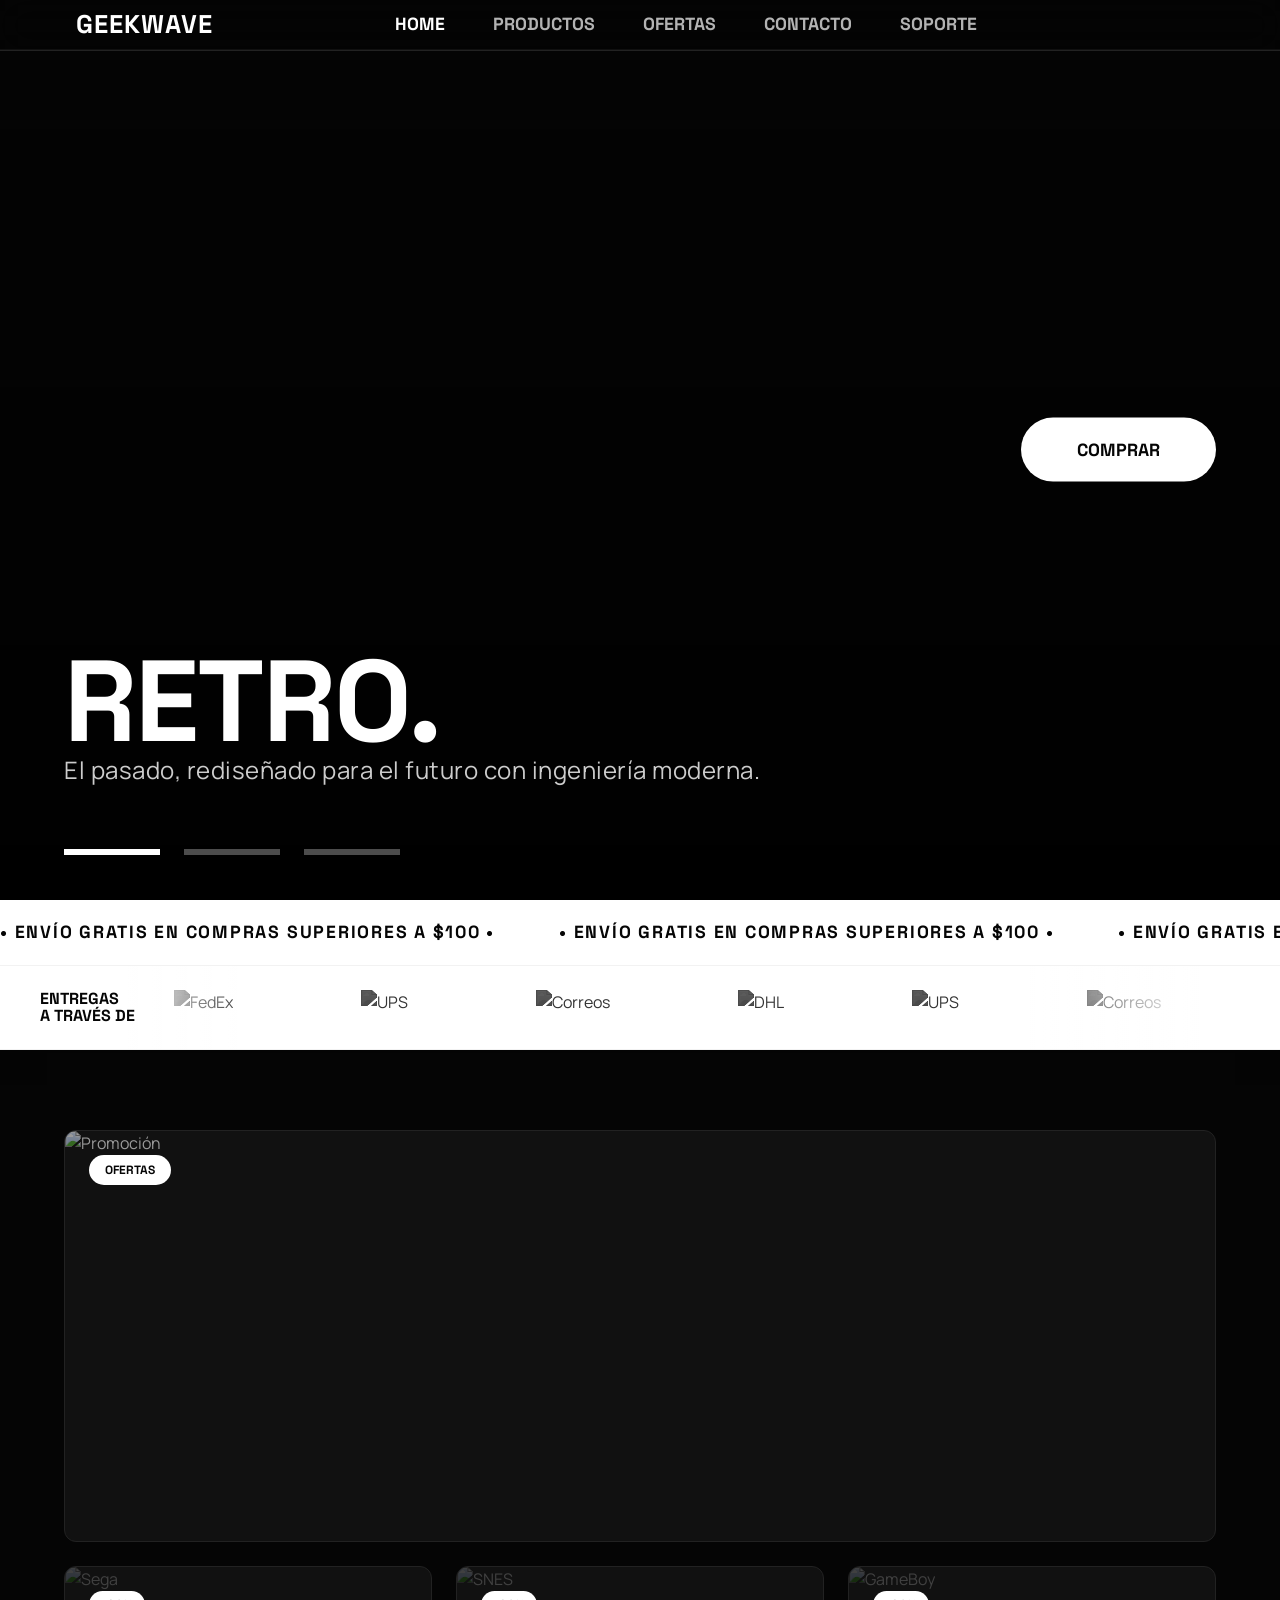
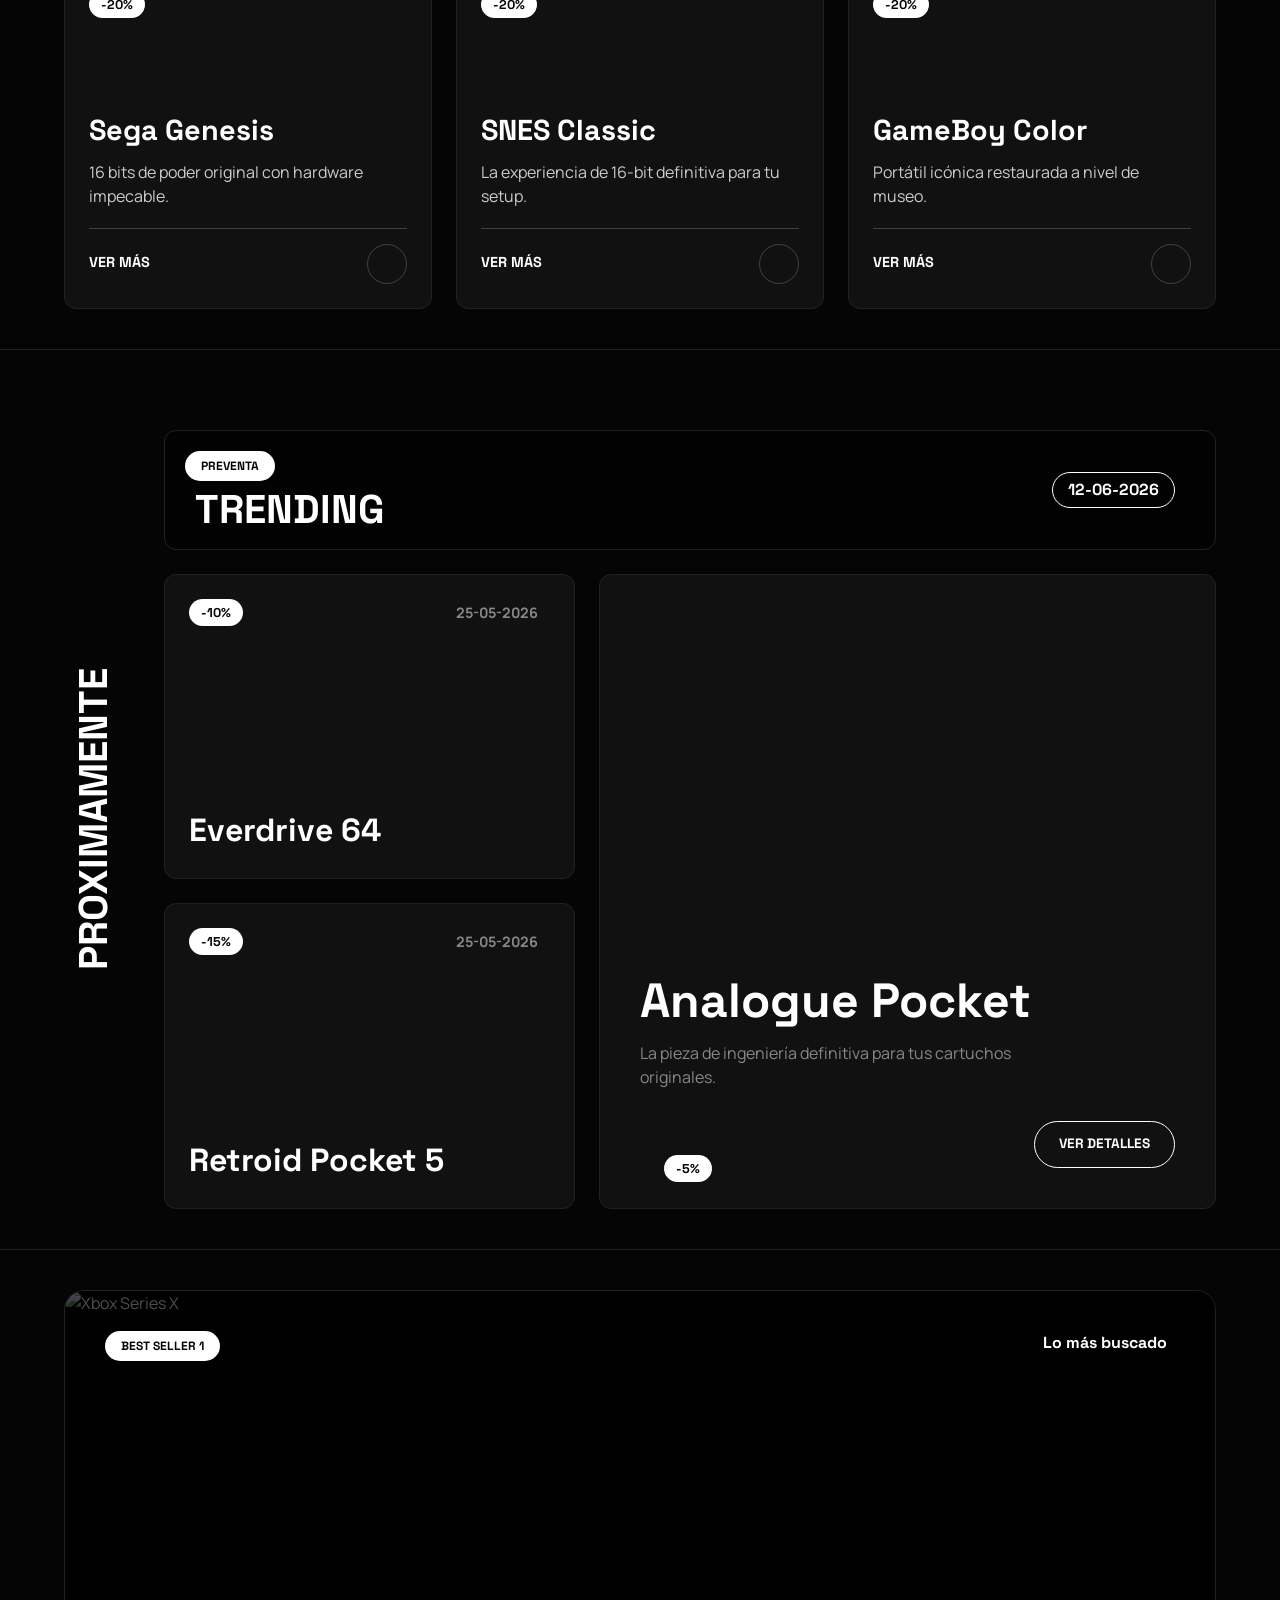
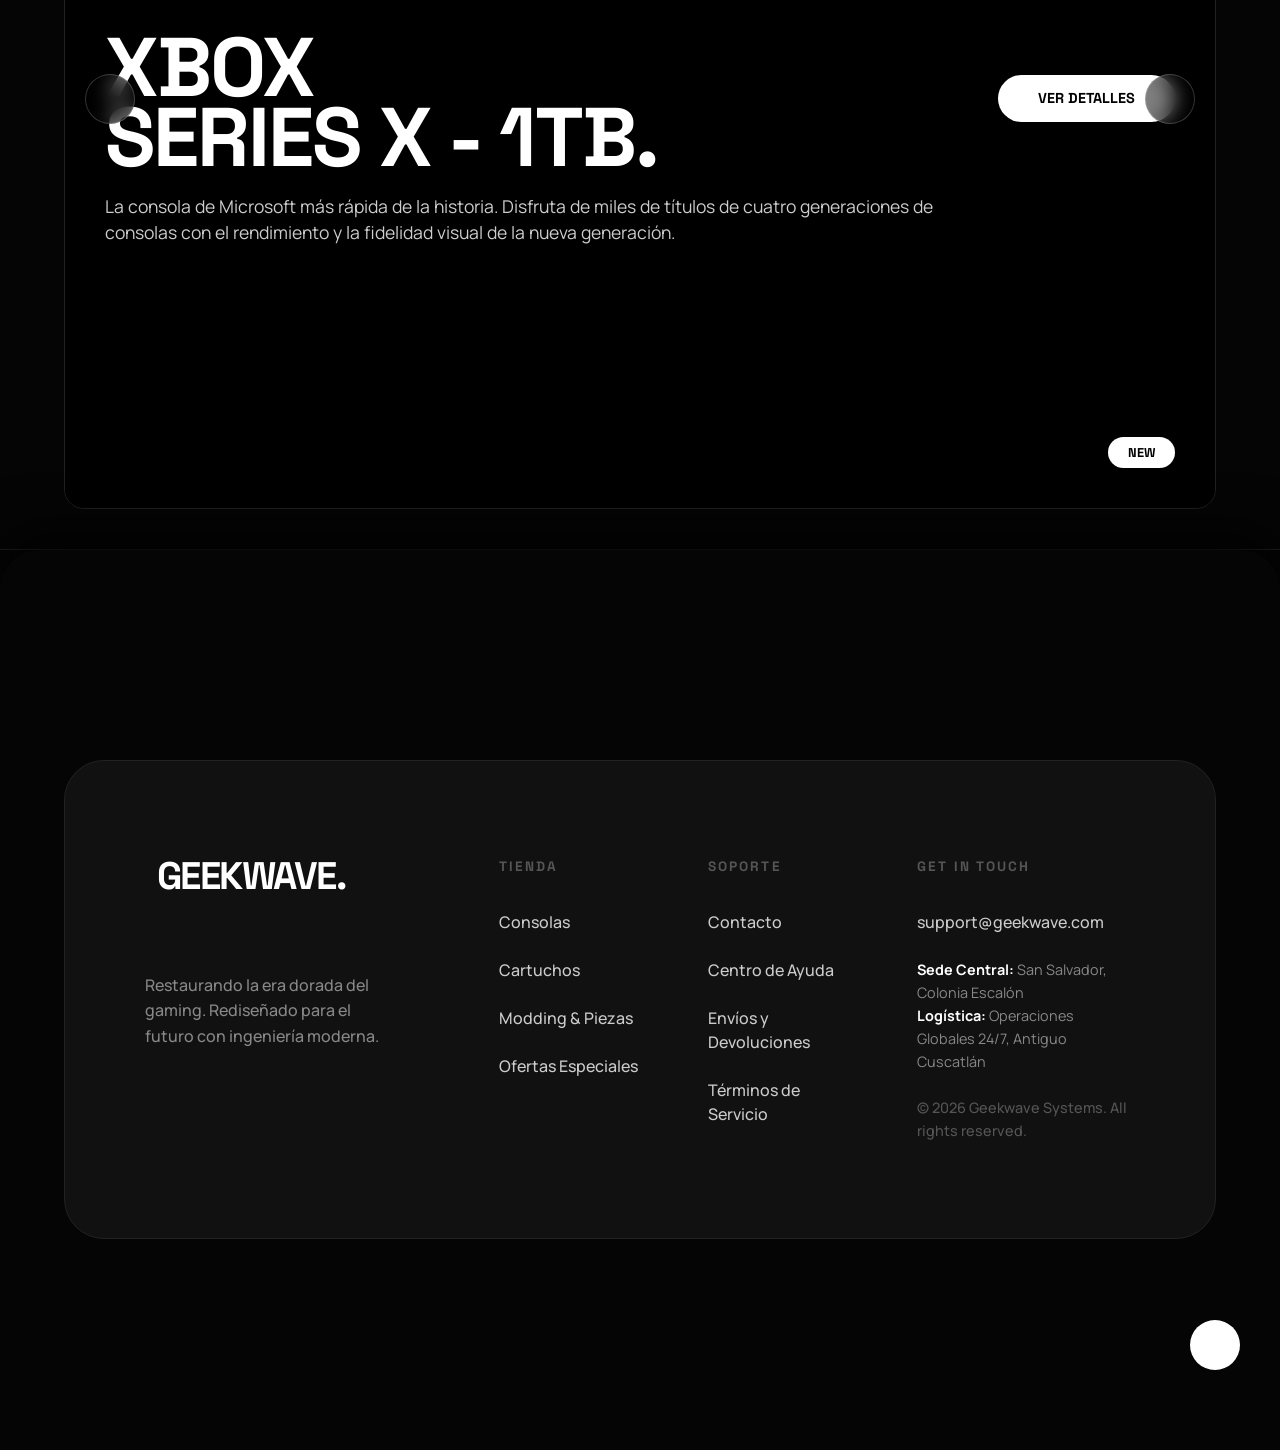
==== public/index.html @ a22565cd "Primer commit del proyecto" ====
<!DOCTYPE html>
<html lang="es">
<head>
    <meta charset="UTF-8">
    <meta name="viewport" content="width=device-width, initial-scale=1.0">
    <title>Geekwave | High-End Retro Tech</title>
    
    <link rel="preconnect" href="https://fonts.googleapis.com">
    <link rel="preconnect" href="https://fonts.gstatic.com" crossorigin>
    <link href="https://fonts.googleapis.com/css2?family=Manrope:wght@300;400;700&family=Space+Grotesk:wght@400;700;800&display=swap" rel="stylesheet">
    
    <script src="https://unpkg.com/lucide@latest"></script>
    
    <link rel="stylesheet" href="https://unpkg.com/lenis@1.1.18/dist/lenis.css">
    <link rel="stylesheet" href="css/styles.css">
</head>
<body>
<nav class="navbar navbar-glass">
        
 <a href="index.html" class="logo">
    <i data-lucide="circle"></i> GEEKWAVE
</a>

        
        <div class="nav-links" id="navLinks">
            <a href="index.html" class="active">Home</a>
            <div class="nav-item-dropdown">
                <a href="#" id="productosBtn">Productos <i data-lucide="chevron-down" style="width: 14px; vertical-align: middle;"></i></a>
                
                <div class="mega-menu" id="productosMenu" data-lenis-prevent>
                    <div class="menu-container">
                        <div class="menu-col" id="col-categories">
                            <span class="menu-label">Categoría</span>
                            <ul class="menu-list" id="list-categories"></ul>
                        </div>
                        <div class="menu-col hidden" id="col-subcategories">
                            <span class="menu-label">Plataforma / Tipo</span>
                            <ul class="menu-list" id="list-subcategories"></ul>
                        </div>
                        <div class="menu-col hidden" id="col-products">
                            <span class="menu-label">Productos disponibles</span>
                            <ul class="menu-list" id="list-products"></ul>
                        </div>
                    </div>
                </div>
            </div>
       
            <a href="ofertas.html">Ofertas</a>
            <a href="contacto.html">Contacto</a>
            <a href="soporte.html">Soporte</a>
        </div>
        
        <div class="nav-icons">
            <div class="search-container" id="searchContainer">
                <input type="text" id="searchInput" class="search-input" placeholder="Buscar retro-tech, consolas...">
                <button class="icon-btn filter-btn" id="filterBtn" title="Filtros">
                    <i data-lucide="sliders-horizontal"></i>
                </button>
                <button class="icon-btn search-btn" id="searchBtn"><i data-lucide="search"></i></button>
                
                <div class="filter-panel" id="filterPanel" onclick="event.stopPropagation();">
                    <div class="filter-header">Filtros de Búsqueda</div>
                    <div class="filter-group">
                        <label>Categoría</label>
                        <select id="filterCategory">
                            
                            <option value="Todo" selected>Todo</option>
                            <option value="Consolas">Consolas</option>
                            <option value="Juegos">Juegos</option>
                            <option value="Accesorios">Accesorios</option>
                            <option value="Preventas">Preventas</option>
                        </select>
                    </div>
                    <div class="filter-group">
                        <label>Precio</label>
                        <select id="filterPrice">
                            <option value="all" selected>Cualquier precio</option>
                            <option value="under50">Menos de $50</option>
                            <option value="50to150">De $50 a $150</option>
                            <option value="over150">Más de $150</option>
                        </select>
                    </div>
                    <div class="filter-group">
                        <label>Ordenar por</label>
                        <select id="filterSort">
                            <option value="relevance" selected>Relevancia</option>
                            <option value="az">Nombre (A - Z)</option>
                            <option value="priceAsc">Precio: Menor a Mayor</option>
                            <option value="priceDesc">Precio: Mayor a Menor</option>
                            <option value="newest">Más recientes (Año)</option>
                        </select>
                    </div>
                    <button id="applyFiltersBtn" class="btn-primary" style="width: 100%; padding: 0.8rem; margin-top: 10px; font-size: 0.85rem; border: none; border-radius: 8px;">Aplicar Filtros</button>
                </div>
                <div class="search-results" id="searchResults" data-lenis-prevent></div>
            </div>

            <div class="user-nav-container" style="position: relative; display: inline-flex;">
                <button class="icon-btn" id="userBtn" onclick="window.location.href='login.html'">
                    <i data-lucide="user"></i>
                </button>
                <span class="user-badge" id="userBadge"></span>
                <div class="user-tooltip" id="userTooltip">Inicia sesión para finalizar tu orden</div>
            </div>



           <div class="cart-nav-container" style="position: relative; display: inline-flex;">
                <button class="icon-btn" id="cartBtn"><i data-lucide="shopping-bag"></i></button>
                <span class="cart-badge" id="cartBadge">0</span>
                
                <div class="cart-dropdown" id="cartDropdown" onclick="event.stopPropagation();">
                    <div class="cart-header">
                        <h3>Tu Carrito</h3>
                        <button class="close-cart" id="closeCartBtn"><i data-lucide="x"></i></button>
                    </div>
                    
                    <div class="cart-items" id="cartItemsContainer" data-lenis-prevent>
                        </div>
                    
                   <div class="cart-footer">
                        <button onclick="window.location.href='pago.html'" class="btn-primary" style="width: 100%; padding: 12px; margin-bottom: 10px; border: none; font-size: 0.9rem;">Ir a pagar</button>
                        <button id="saveCartBtn" class="btn-outline" style="width: 100%; padding: 12px; font-size: 0.9rem; text-align: center;">Guardar</button>
                    </div>
                    <div id="toastMsg" class="toast-msg">Eliminado</div>
                </div>
            </div>
        </div>
    </nav>

    <div id="toastMsg" class="toast-msg">Eliminado</div>
        </div>
    </nav>
    <section id="home" class="hero-video-slider">
        <div class="slider-container" id="main-slider">
            
            <div class="video-slide active">
                <div class="video-bg">
                    <video autoplay muted loop playsinline>
                        <source src="https://res.cloudinary.com/djeljniac/video/upload/v1777458053/twtrus_oqzixn.webm" type="video/mp4">
                    </video>
                </div>
                <div class="video-overlay"></div>
                <div class="hero-content">
                    <h1>RETRO.</h1>
                    <p>El pasado, rediseñado para el futuro con ingeniería moderna.</p>
                    <a href="productos.html" class="btn-primary">COMPRAR</a>
                </div>
            </div>

            <div class="video-slide">
                <div class="video-bg">
                    <video autoplay muted loop playsinline>
                        <source src="https://res.cloudinary.com/djeljniac/video/upload/v1777457896/videoplayback_online-video-cutter.com_1_1_xezzct.webm" type="video/mp4">
                    </video>
                </div>
                <div class="video-overlay"></div>
                <div class="hero-content">
                    <h1>TECH.</h1>
                    <p>Encuentra las portátiles más icónicas totalmente restauradas.</p>
                    <a href="productos.html" class="btn-primary">COMPRAR</a>
                </div>
            </div>

            <div class="video-slide">
                <div class="video-bg">
                    <video autoplay muted loop playsinline>
                        <source src="https://res.cloudinary.com/djeljniac/video/upload/v1777457896/videoplayback_online-video-cutter.com_1_1_xezzct.webm" type="video/mp4">
                    </video>
                </div>
                <div class="video-overlay"></div>
                <div class="hero-content">
                    <h1>GAMING.</h1>
                    <p>Lo último en tecnología vintage con fidelidad visual extrema.</p>
                    <a href="productos.html" class="btn-primary">COMPRAR</a>
                </div>
            </div>

        </div>

        <div class="slider-indicators">
            <div class="slider-bar active" data-slide="0"><div class="progress-fill"></div></div>
            <div class="slider-bar" data-slide="1"><div class="progress-fill"></div></div>
            <div class="slider-bar" data-slide="2"><div class="progress-fill"></div></div>
        </div>
    </section>

   <div class="scrolling-ticker floating-ticker">

        <div class="ticker-row text-promo">
            <div class="ticker-track">
                <span>• ENVÍO GRATIS EN COMPRAS SUPERIORES A $100 • </span>
                <span>• ENVÍO GRATIS EN COMPRAS SUPERIORES A $100 • </span>
                <span>• ENVÍO GRATIS EN COMPRAS SUPERIORES A $100 • </span>
                <span>• ENVÍO GRATIS EN COMPRAS SUPERIORES A $100 • </span>
                <span>• ENVÍO GRATIS EN COMPRAS SUPERIORES A $100 • </span>
                <span>• ENVÍO GRATIS EN COMPRAS SUPERIORES A $100 • </span>
                <span>• ENVÍO GRATIS EN COMPRAS SUPERIORES A $100 • </span>
                <span>• ENVÍO GRATIS EN COMPRAS SUPERIORES A $100 • </span>
            </div>
        </div>

        <div class="ticker-row logo-carriers">
            
            <div class="ticker-mask-left">
                <div class="mask-text-left">
                    ENTREGAS<br>A TRAVÉS DE
                </div>
            </div>

            <div class="ticker-track">
                <img src="https://www.forzadelivery.com/app/uploads/2024/08/forza-delivery-express-logo-white-md.png" alt="DHL">
                <img src="https://c807xpress.com/wp-content/uploads/2022/04/logo_c807_express_sv.png" alt="FedEx">
                <img src="https://c807xpress.com/wp-content/uploads/2022/04/logo_c807_express_sv.png" alt="UPS">
                <img src="https://goboxful.com/el-salvador/wp-content/uploads/sites/3/2025/06/2800.webp" alt="Correos">
                
                <img src="https://www.forzadelivery.com/app/uploads/2024/08/forza-delivery-express-logo-white-md.png" alt="DHL">
                <img src="https://c807xpress.com/wp-content/uploads/2022/04/logo_c807_express_sv.png" alt="UPS">
                <img src="https://goboxful.com/el-salvador/wp-content/uploads/sites/3/2025/06/2800.webp" alt="Correos">
                <img src="https://www.correos.gob.sv/wp-content/uploads/2021/09/logo_dgces-e1638219667706.png" alt="Correos">

                <img src="https://www.forzadelivery.com/app/uploads/2024/08/forza-delivery-express-logo-white-md.png" alt="DHL">
                <img src="https://www.correos.gob.sv/wp-content/uploads/2021/09/logo_dgces-e1638219667706.png" alt="FedEx">
                <img src="https://c807xpress.com/wp-content/uploads/2022/04/logo_c807_express_sv.png" alt="UPS">
                <img src="https://goboxful.com/el-salvador/wp-content/uploads/sites/3/2025/06/2800.webp" alt="Correos">
            </div>
            <div class="ticker-mask-right"></div>
        </div>

    </div>


    <section id="ofertas" class="view-section">
        <div class="ofertas-grid">
            <div class="card-main">
                <span class="badge">OFERTAS</span>
                <img src="https://res.cloudinary.com/dn8pns203/image/upload/v1777401894/geekwave_catalog/bxumvrnbtsoch0rvygkk.webp" alt="Promoción">
            </div>
            
            <article class="card card1">
                <span class="promo-tag">-20%</span>
                <button class="wishlist-btn"><i data-lucide="heart"></i></button>
                <div class="card-img">
                    <img src="https://res.cloudinary.com/dn8pns203/image/upload/v1777401894/geekwave_catalog/bxumvrnbtsoch0rvygkk.webp" alt="GameBoy">
                </div>
                <h3>GameBoy Color</h3>
                <p>Portátil icónica restaurada a nivel de museo.</p>
                <div class="card-footer">
                    <a href="#">Ver más</a>
                    <button class="btn-circle"><i data-lucide="shopping-cart"></i></button>
                </div>
            </article>

            <article class="card card2">
                <span class="promo-tag">-20%</span>
                <button class="wishlist-btn"><i data-lucide="heart"></i></button>
                <div class="card-img">
                    <img src="https://res.cloudinary.com/dn8pns203/image/upload/v1777401926/geekwave_catalog/gn6pmut3am2ycqput9l5.webp" alt="Sega">
                </div>
                <h3>Sega Genesis</h3>
                <p>16 bits de poder original con hardware impecable.</p>
                <div class="card-footer">
                    <a href="#">Ver más</a>
                    <button class="btn-circle"><i data-lucide="shopping-cart"></i></button>
                </div>
            </article>

            <article class="card card3">
                <span class="promo-tag">-20%</span>
                <button class="wishlist-btn"><i data-lucide="heart"></i></button>
                <div class="card-img">
                    <img src="https://res.cloudinary.com/dn8pns203/image/upload/v1777401928/geekwave_catalog/g8uw7xptynpndg9ugp0c.webp" alt="SNES">
                </div>
                <h3>SNES Classic</h3>
                <p>La experiencia de 16-bit definitiva para tu setup.</p>
                <div class="card-footer">
                    <a href="#">Ver más</a>
                    <button class="btn-circle"><i data-lucide="shopping-cart"></i></button>
                </div>
            </article>
        </div>
    </section>

    <section id="preventa" class="view-section">
        <div class="preventa-container">
            <aside class="vertical-label">PROXIMAMENTE</aside>
            <div class="preventa-main-grid">
                <div class="trending-banner">
                    <span class="badge">PREVENTA</span>
                    <h2>TRENDING</h2>
                    <span class="date">12-06-2026</span>
                </div>
<div class="upcoming-list">
    <div class="mini-card">
        <div class="mini-header">
            <span class="promo-mini">-10%</span>
            <div class="mini-meta">
                <time>25-05-2026</time>
                <button class="wishlist-btn-mini"><i data-lucide="heart"></i></button>
            </div>
        </div>
        <h4>Everdrive 64</h4>
    </div>

    <div class="mini-card">
        <div class="mini-header">
            <span class="promo-mini">-15%</span>
            <div class="mini-meta">
                <time>25-05-2026</time>
                <button class="wishlist-btn-mini"><i data-lucide="heart"></i></button>
            </div>
        </div>
        <h4>Retroid Pocket 5</h4>
    </div>
</div>

<article class="featured-card">
    <button class="wishlist-btn"><i data-lucide="heart"></i></button>
    <h3>Analogue Pocket</h3>
    <p>La pieza de ingeniería definitiva para tus cartuchos originales.</p>
    <div class="featured-footer">
        <span class="promo-tag">-5%</span>
        <a href="#" class="btn-outline">Ver detalles</a>
    </div>
</article>
        </div>
    </section>

 <section id="best-seller" class="view-section">
        <div class="bs-slider-wrapper">
            
            <button class="bs-nav-btn bs-prev" id="bsPrevBtn"><i data-lucide="chevron-left"></i></button>
            <button class="bs-nav-btn bs-next" id="bsNextBtn"><i data-lucide="chevron-right"></i></button>

            <div class="bs-slider-track" id="bsTrack">
                
                <div class="bs-slide">
                    <div class="best-seller-card">
                        <div class="best-seller-bg">
                            <img src="https://images.hive.blog/0x0/https://i.imgur.com/IdbeFip.png" alt="Xbox Series X">
                        </div>
                        <div class="bs-layout">
                            <div class="bs-top">
                                <span class="badge">BEST SELLER 1</span>
                                <span class="bs-trending">Lo más buscado <i data-lucide="flame"></i></span>
                            </div>
                            <div class="bs-main">
                                <div class="bs-info">
                                    <h2>XBOX<br>SERIES X - 1TB.</h2>
                                    <p>La consola de Microsoft más rápida de la historia. Disfruta de miles de títulos de cuatro generaciones de consolas con el rendimiento y la fidelidad visual de la nueva generación.</p>
                                </div>
                                <div class="bs-action">
                                    <a href="#" class="btn-primary btn-white">Ver detalles</a>
                                </div>
                            </div>
                            <div class="bs-bottom">
                                <span class="new-label">NEW</span>
                            </div>
                        </div>
                    </div>
                </div>

                <div class="bs-slide">
                    <div class="best-seller-card">
                        <div class="best-seller-bg">
                            <img src="https://media.gq.com.mx/photos/60b27dacfe7c1331bb8120a9/16:9/w_2560%2Cc_limit/super-mario-bros%2520(2).jpg" alt="Sega">
                        </div>
                        <div class="bs-layout">
                            <div class="bs-top">
                                <span class="badge">BEST SELLER 2</span>
                                <span class="bs-trending">Tendencia global <i data-lucide="flame"></i></span>
                            </div>
                            <div class="bs-main">
                                <div class="bs-info">
                                    <h2>SEGA<br>GENESIS - CORE.</h2>
                                    <p>Experimenta el procesamiento 'Blast Processing' original. Una pieza central de 16 bits completamente restaurada para los coleccionistas más exigentes.</p>
                                </div>
                                <div class="bs-action">
                                    <a href="#" class="btn-primary btn-white">Ver detalles</a>
                                </div>
                            </div>
                            <div class="bs-bottom">
                                <span class="new-label">EXCLUSIVE</span>
                            </div>
                        </div>
                    </div>
                </div>

                <div class="bs-slide">
                    <div class="best-seller-card">
                        <div class="best-seller-bg">
                            <img src="https://assets.nintendo.com/image/upload/q_auto:best/f_auto/dpr_2.0/ncom/en_US/articles/2024/two-classic-tetris-games-are-dropping-onto-the-nes-and-game-boy-libraries/2250x1266_Switch_News_NSO_T" alt="SNES">
                        </div>
                        <div class="bs-layout">
                            <div class="bs-top">
                                <span class="badge">BEST SELLER 3</span>
                                <span class="bs-trending">Clásico atemporal <i data-lucide="flame"></i></span>
                            </div>
                            <div class="bs-main">
                                <div class="bs-info">
                                    <h2>SUPER<br>NINTENDO.</h2>
                                    <p>La consola que definió una era dorada. Gráficos Mode 7 y sonido estéreo inigualable, ahora con salida de video purificada para pantallas modernas.</p>
                                </div>
                                <div class="bs-action">
                                    <a href="#" class="btn-primary btn-white">Ver detalles</a>
                                </div>
                            </div>
                            <div class="bs-bottom">
                                <span class="new-label">RESTOCKED</span>
                            </div>
                        </div>
                    </div>
                </div>

            </div>
        </div>
    </section>

  <footer class="editorial-footer">
        <div class="footer-block">
            
            <div class="footer-col brand-col">
                <h2 class="footer-logo"><i data-lucide="circle"></i> GEEKWAVE.</h2>
                <p class="footer-tagline">Restaurando la era dorada del gaming. Rediseñado para el futuro con ingeniería moderna.</p>
                <div class="social-links">
                    <a href="#" aria-label="Twitter"><i data-lucide="twitter"></i></a>
                    <a href="#" aria-label="Instagram"><i data-lucide="instagram"></i></a>
                    <a href="#" aria-label="YouTube"><i data-lucide="youtube"></i></a>
                </div>
            </div>

            <div class="footer-col links-col">
                <span class="footer-label">Tienda</span>
                <a href="productos.html">Consolas</a>
                <a href="#">Cartuchos</a>
                <a href="#">Modding & Piezas</a>
                <a href="ofertas.html">Ofertas Especiales</a>
            </div>

            <div class="footer-col links-col">
                <span class="footer-label">Soporte</span>
                <a href="contacto.html">Contacto</a>
                <a href="soporte.html">Centro de Ayuda</a>
                <a href="#">Envíos y Devoluciones</a>
                <a href="#">Términos de Servicio</a>
            </div>

           <div class="footer-col contact-col">
                <span class="footer-label">GET IN TOUCH</span>
                <a href="mailto:support@geekwave.com" class="footer-email">support@geekwave.com</a>
                
                <p class="footer-info">
                    <strong>Sede Central:</strong> San Salvador, Colonia Escalón<br>
                    <strong>Logística:</strong> Operaciones Globales 24/7, Antiguo Cuscatlán<br><br>
                    <span class="copyright-text">© 2026 Geekwave Systems. All rights reserved.</span>
                </p>

                <button class="scroll-top" id="scrollTopBtn" title="Volver arriba">
                    <i data-lucide="arrow-up"></i>
                </button>
            </div>

        </div>
    </footer>

    <script>
        // Iniciar Lucide
        lucide.createIcons();

        document.addEventListener('DOMContentLoaded', () => {
            // Lógica Slider de Videos
            const videoSlides = document.querySelectorAll('.video-slide');
            const bars = document.querySelectorAll('.slider-bar');
            const heroVideos = document.querySelectorAll('.video-slide video');
            let currentSlide = 0;
            const slideDuration = 6000;
            let slideInterval;

            const forcePlayActiveVideo = () => {
                const activeVideo = heroVideos[currentSlide];
                if (!activeVideo) return;
                activeVideo.muted = true;
                activeVideo.playsInline = true;
                activeVideo.currentTime = 0;
                const playPromise = activeVideo.play();
                if (playPromise && typeof playPromise.catch === 'function') {
                    playPromise.catch(() => {});
                }
            };

            const changeSlide = (index) => {
                videoSlides[currentSlide].classList.remove('active');
                bars[currentSlide].classList.remove('active');
                currentSlide = index;
                videoSlides[currentSlide].classList.add('active');
                bars[currentSlide].classList.add('active');
                forcePlayActiveVideo();
            };

            const nextSlide = () => changeSlide((currentSlide + 1) % bars.length);

            heroVideos.forEach((video, index) => {
                video.addEventListener('error', () => {
                    if (index === currentSlide) {
                        setTimeout(nextSlide, 250);
                    }
                });
            });

            slideInterval = setInterval(nextSlide, slideDuration);
            forcePlayActiveVideo();

            bars.forEach((bar, index) => {
                bar.addEventListener('click', () => {
                    clearInterval(slideInterval);
                    changeSlide(index);
                    slideInterval = setInterval(nextSlide, slideDuration);
                });
            });

            // Botón Scroll to Top
            const scrollTopBtn = document.getElementById('scrollTopBtn');
            scrollTopBtn.addEventListener('click', () => {
                window.scrollTo({ top: 0, behavior: 'smooth' });
            });
        });
    </script>

    <script src="https://unpkg.com/lenis@1.1.18/dist/lenis.min.js"></script>
    <script>
        const lenis = new Lenis({
            autoRaf: true,
            duration: 1.8,
            lerp: 0.08,
            smoothWheel: true,
        });
    </script>
<script>
    document.addEventListener('DOMContentLoaded', () => {
        let inventario = [];
        let currentFocus = -1;

        // --- REFERENCIAS A ELEMENTOS ---
        const productosBtn = document.getElementById('productosBtn');
        const productosMenu = document.getElementById('productosMenu');
        const searchBtn = document.getElementById('searchBtn');
        const searchInput = document.getElementById('searchInput');
        const searchContainer = document.getElementById('searchContainer');
        const navLinks = document.getElementById('navLinks');
        const searchResults = document.getElementById('searchResults');
        const filterBtn = document.getElementById('filterBtn');
        const filterPanel = document.getElementById('filterPanel');
        const applyFiltersBtn = document.getElementById('applyFiltersBtn');
        const cartBadge = document.getElementById('cartBadge');

        // NUEVOS ELEMENTOS CARRITO
        const cartBtn = document.getElementById('cartBtn');
        const cartDropdown = document.getElementById('cartDropdown');
        const closeCartBtn = document.getElementById('closeCartBtn');
        const cartItemsContainer = document.getElementById('cartItemsContainer');
        const toastMsg = document.getElementById('toastMsg');
        const saveCartBtn = document.getElementById('saveCartBtn');

        // --- SISTEMA DE CARRITO AVANZADO ---
// --- SISTEMA DE NOTIFICACIONES (Canasta y Usuario) ---
        function updateCartBadge() {
            const cart = JSON.parse(localStorage.getItem('geekwave_cart')) || [];
            const totalItems = cart.reduce((sum, item) => sum + item.qty, 0);

            const badgeC = document.getElementById('cartBadge');
            const badgeU = document.getElementById('userBadge');
            const tooltipU = document.getElementById('userTooltip');
            const isLoggedIn = localStorage.getItem('geekwave_logged_in') === 'true';

            if (totalItems > 0) {
                // Actualizar número en la canasta de forma segura
                if (badgeC) {
                    badgeC.textContent = totalItems;
                    badgeC.classList.add('show');
                }

                // Actualizar estado del usuario
                if(badgeU) {
                    if (isLoggedIn) {
                        // Aplasta las clases anteriores y pone la correcta
                        badgeU.className = 'user-badge show green';
                        if(tooltipU) tooltipU.classList.remove('active');
                    } else {
                        badgeU.className = 'user-badge show red';
                        if(tooltipU) tooltipU.classList.add('active');
                    }
                }
            } else {
                // Si está vacío, limpiamos todo
                if(badgeC) badgeC.classList.remove('show');
                if(badgeU) {
                    badgeU.className = 'user-badge';
                    badgeU.classList.remove('show');
                }
                if(tooltipU) tooltipU.classList.remove('active');
            }
        }

        // Ejecuta al cargar la primera vez
        updateCartBadge();

        // LA MAGIA CONTRA EL CACHÉ DEL NAVEGADOR:
        // Forzamos a que actualice los puntos cada vez que la pestaña se vuelve a mostrar o gana el foco.
        window.addEventListener('pageshow', updateCartBadge);
        window.addEventListener('focus', updateCartBadge);
        function showToast() {
            toastMsg.classList.add('show');
            setTimeout(() => toastMsg.classList.remove('show'), 2000); // Desaparece a los 2 segundos
        }

      window.addToCart = function(id, nombre, qty) {
            let cart = JSON.parse(localStorage.getItem('geekwave_cart')) || [];
            let existingItem = cart.find(item => parseInt(item.id) === parseInt(id));
            if (existingItem) {
                existingItem.qty += parseInt(qty);
            } else {
                cart.push({ id: id, nombre: nombre, qty: parseInt(qty) });
            }
            localStorage.setItem('geekwave_cart', JSON.stringify(cart));
            updateCartBadge();
            if(cartDropdown && cartDropdown.classList.contains('show')) renderCart();
            if(searchInput) searchInput.focus();
        };

 // Cambiar cantidad en el carrito directamente (+ o -)
        window.changeCartQty = function(id, delta) {
            let cart = JSON.parse(localStorage.getItem('geekwave_cart')) || [];
            let item = cart.find(i => parseInt(i.id) === parseInt(id));
            if(item) {
                item.qty += delta;
                if(item.qty < 1) item.qty = 1; // Mínimo 1 producto
            }
            localStorage.setItem('geekwave_cart', JSON.stringify(cart));
            updateCartBadge();
            renderCart(); // Redibuja instantáneamente
        };

        // Eliminar producto y mostrar animación
        window.removeFromCart = function(id) {
            let cart = JSON.parse(localStorage.getItem('geekwave_cart')) || [];
            cart = cart.filter(i => parseInt(i.id) !== parseInt(id)); // Filtrado seguro
            localStorage.setItem('geekwave_cart', JSON.stringify(cart));
            updateCartBadge();
            renderCart(); // Redibuja instantáneamente
            showToast();
        };



        // Redibuja el carrito
   // Redibuja el carrito con lógica de redirección dinámica
        function renderCart() {
            let cart = JSON.parse(localStorage.getItem('geekwave_cart')) || [];
            const checkoutBtn = document.querySelector('.cart-footer .btn-primary');
            const saveBtn = document.getElementById('saveCartBtn');

            if(cart.length === 0) {
                // 1. UI cuando el carrito está vacío
                cartItemsContainer.innerHTML = `
                    <div style="text-align: center; color: var(--text-muted); padding: 40px 20px; font-size: 0.9rem;">
                        <i data-lucide="shopping-cart" style="width: 40px; height: 40px; margin-bottom: 15px; opacity: 0.2;"></i>
                        <br>Tu carrito está vacío.
                    </div>`;

                // 2. Cambiar botón principal para redirigir a OFERTAS
                if(checkoutBtn) {
                    checkoutBtn.textContent = 'Ir a comprar'; // Copywriting sugerido
                    checkoutBtn.onclick = () => window.location.href = 'ofertas.html';
                    checkoutBtn.classList.remove('btn-disabled');
                }

                // 3. Desactivar y poner en gris el botón "Guardar"
                if(saveBtn) {
                    saveBtn.textContent = 'No, gracias';
                    saveBtn.classList.add('btn-disabled'); // Asegúrate de tener esta clase en tu CSS
                }
            } else {
                // 1. UI con productos agregados
                cartItemsContainer.innerHTML = cart.map(item => {
                    const fullItem = inventario.find(i => parseInt(i.id) === parseInt(item.id));
                    const imgUrl = (fullItem && fullItem.imagen) ? fullItem.imagen : 'https://res.cloudinary.com/dn8pns203/image/upload/v1776342565/smilling_friends_dgrpym.webp';

                    return `
                    <div class="cart-item">
                        <img src="${imgUrl}" alt="${item.nombre}" class="cart-item-img">
                        <div class="cart-item-details">
                            <div class="cart-item-title" title="${item.nombre}">${item.nombre}</div>
                            <div class="cart-item-actions">
                                <div class="qty-control">
                                    <button class="qty-btn minus" onclick="event.preventDefault(); event.stopPropagation(); changeCartQty(${item.id}, -1)">-</button>
                                    <span class="qty-num">${item.qty}</span>
                                    <button class="qty-btn plus" onclick="event.preventDefault(); event.stopPropagation(); changeCartQty(${item.id}, 1)">+</button>
                                </div>
                                <button class="trash-btn" onclick="event.preventDefault(); event.stopPropagation(); removeFromCart(${item.id})" title="Eliminar">
                                    <i data-lucide="trash-2" style="width: 16px; height: 16px;"></i>
                                </button>
                            </div>
                        </div>
                    </div>`;
                }).join('');

                // 2. Restaurar botón principal para redirigir a PAGAR
                if(checkoutBtn) {
                    checkoutBtn.textContent = 'Ir a pagar';
                    checkoutBtn.onclick = () => window.location.href = 'pago.html';
                    checkoutBtn.classList.remove('btn-disabled');
                }

                // 3. Restaurar botón Guardar
                if(saveBtn) {
                    saveBtn.textContent = 'Guardar';
                    saveBtn.classList.remove('btn-disabled');
                }
            }
            // Recargar iconos de Lucide (basura, carrito vacío, etc.)
            if (typeof lucide !== 'undefined') lucide.createIcons();
        }
        // --- LÓGICA MENÚS Y PANELES (ABRIR/CERRAR) ---
        if(cartBtn) {
            cartBtn.addEventListener('click', (e) => {
                e.preventDefault();
                e.stopPropagation();
                closeSearch(); // Cerramos cualquier otra cosa
                if(productosMenu) productosMenu.classList.remove('active');

                cartDropdown.classList.toggle('show');
                if(cartDropdown.classList.contains('show')) renderCart();
            });
        }

        if(closeCartBtn) {
            closeCartBtn.addEventListener('click', (e) => {
                e.stopPropagation();
                cartDropdown.classList.remove('show');
            });
        }
if(saveCartBtn) {
            saveCartBtn.addEventListener('click', (e) => {
                e.stopPropagation();
                // Ocultamos el carrito (los datos ya se están guardando en tiempo real en localStorage)
                cartDropdown.classList.remove('show');
            });
        }
        // --- CARGA DE INVENTARIO ---
        fetch('json/inventario.json')
            .then(response => response.json())
            .then(data => { inventario = data; })
            .catch(error => console.error('Error cargando inventario:', error));

        // --- LÓGICA MEGA MENÚ PRODUCTOS ---
        let currentMenuCol = 0; // 0=Categorías, 1=Subcategorías, 2=Productos
        let currentMenuIdx = [0, 0, 0];

        if(productosBtn) {
            productosBtn.addEventListener('click', (e) => {
                e.preventDefault();
                e.stopPropagation();
                const isOpen = productosMenu.classList.contains('active');
                if(!isOpen) {
                    closeSearch();
                    if(cartDropdown) cartDropdown.classList.remove('show');
                    productosMenu.classList.add('active');

                    // Resetear teclado al abrir
                    currentMenuCol = 0;
                    currentMenuIdx = [0, 0, 0];
                    renderCategories();
                } else {
                    productosMenu.classList.remove('active');
                }
            });
        }

        if(productosMenu) {
            productosMenu.addEventListener('click', (e) => { e.stopPropagation(); });
        }

        // Rastrea la posición del mouse para sincronizarlo con el teclado
        window.updateMenuFocus = function(col, idx) {
            currentMenuCol = col;
            currentMenuIdx[col] = idx;
            highlightMenu();
        };

        // Pinta el elemento seleccionado con teclado/mouse
        function highlightMenu() {
            document.querySelectorAll('.menu-list .menu-item').forEach(el => el.classList.remove('highlight'));
            let lists = ['list-categories', 'list-subcategories', 'list-products'];
            let activeList = document.getElementById(lists[currentMenuCol]);
            if(!activeList) return;

            let items = activeList.querySelectorAll('.menu-item');
            if(items.length === 0) return;

            // Evitar que el cursor se salga de los límites
            if(currentMenuIdx[currentMenuCol] >= items.length) currentMenuIdx[currentMenuCol] = items.length - 1;
            if(currentMenuIdx[currentMenuCol] < 0) currentMenuIdx[currentMenuCol] = 0;

            let activeItem = items[currentMenuIdx[currentMenuCol]];
            if(activeItem) {
                activeItem.classList.add('highlight');
                activeItem.scrollIntoView({ block: 'nearest', behavior: 'smooth' });
            }
        }
function renderCategories() {
    const list = document.getElementById('list-categories');
    list.onwheel = (e) => e.stopPropagation();

    const categories = [...new Set(inventario.map(item => item.categoria))];

    list.innerHTML = `
        <!-- 👇 ESTA ES LA NUEVA OPCIÓN -->
        <li class="menu-item ver-todo"
            onclick="window.location.href='productos.html'"
            onmouseenter="updateMenuFocus(0, 0)">
            Ver todo
        </li>

        <!-- 👇 TUS CATEGORÍAS -->
        ${categories.map((cat, idx) => `
            <li class="menu-item"
                onclick="selectCategory('${cat}', this)"
                onmouseenter="updateMenuFocus(0, ${idx + 1})">
                ${cat}
                <i data-lucide="chevron-right"></i>
            </li>
        `).join('')}
    `;

    lucide.createIcons();
    highlightMenu();
}

        window.selectCategory = function(cat, element) {
            document.querySelectorAll('#list-categories .menu-item').forEach(i => i.classList.remove('selected'));
            if(element) element.classList.add('selected');

            const subList = document.getElementById('list-subcategories');
            subList.onwheel = (e) => e.stopPropagation(); // DESBLOQUEA EL SCROLL DEL RATÓN

            const subCats = [...new Set(inventario.filter(i => i.categoria === cat).map(i => i.subcategoria))];
            subList.innerHTML = subCats.map((sub, idx) => `
                <li class="menu-item" onclick="selectSubCategory('${cat}', '${sub}', this)" onmouseenter="updateMenuFocus(1, ${idx})">
                    ${sub || 'General'} <i data-lucide="chevron-right"></i>
                </li>
            `).join('');

            document.getElementById('col-subcategories').classList.remove('hidden');
            document.getElementById('col-products').classList.add('hidden');
            lucide.createIcons();

            // Pasar cursor a la siguiente columna
            currentMenuCol = 1;
            currentMenuIdx[1] = 0;
            highlightMenu();
        };

        window.selectSubCategory = function(cat, sub, element) {
            document.querySelectorAll('#list-subcategories .menu-item').forEach(i => i.classList.remove('selected'));
            if(element) element.classList.add('selected');

            const prodList = document.getElementById('list-products');
            prodList.onwheel = (e) => e.stopPropagation(); // DESBLOQUEA EL SCROLL DEL RATÓN

            const prods = inventario.filter(i => i.categoria === cat && i.subcategoria === sub);
            prodList.innerHTML = prods.map((p, idx) => `
                <li class="menu-item" style="font-size: 1rem;" onclick="window.location.href='producto.html?id=${p.id}'" onmouseenter="updateMenuFocus(2, ${idx})">
                    <a href="producto.html?id=${p.id}" onclick="event.preventDefault()">${p.nombre}</a>
                </li>
            `).join('');

            document.getElementById('col-products').classList.remove('hidden');

            // Pasar cursor a los productos
            currentMenuCol = 2;
            currentMenuIdx[2] = 0;
            highlightMenu();
        };

        // --- SISTEMA TECLADO MEGA MENÚ ---
        document.addEventListener('keydown', (e) => {
            if(productosMenu && productosMenu.classList.contains('active')) {
                let lists = ['list-categories', 'list-subcategories', 'list-products'];
                let activeList = document.getElementById(lists[currentMenuCol]);
                if(!activeList) return;
                let items = activeList.querySelectorAll('.menu-item');

                if (e.key === 'ArrowDown') {
                    e.preventDefault();
                    currentMenuIdx[currentMenuCol]++;
                    highlightMenu();
                } else if (e.key === 'ArrowUp') {
                    e.preventDefault();
                    currentMenuIdx[currentMenuCol]--;
                    highlightMenu();
                } else if (e.key === 'ArrowRight') {
                    e.preventDefault();
                    // Solo salta a la derecha si la siguiente columna ya se abrió
                    if(currentMenuCol < 2 && !document.getElementById(['col-categories','col-subcategories','col-products'][currentMenuCol+1]).classList.contains('hidden')) {
                        currentMenuCol++;
                        highlightMenu();
                    }
                } else if (e.key === 'ArrowLeft') {
                    e.preventDefault();
                    if(currentMenuCol > 0) {
                        currentMenuCol--;
                        highlightMenu();
                    }
                } else if (e.key === 'Enter') {
                    e.preventDefault();
                    if(items[currentMenuIdx[currentMenuCol]]) {
                        items[currentMenuIdx[currentMenuCol]].click();
                    }
                }
            }
        });

        // --- VARIABLES Y LÓGICA DE FILTRO ---
        const filterCategory = document.getElementById('filterCategory');
        const filterPrice = document.getElementById('filterPrice');
        const filterSort = document.getElementById('filterSort');

        const savedFilters = JSON.parse(localStorage.getItem('geekwave_filters')) || { category: 'Todo', price: 'all', sort: 'relevance' };
        if(filterCategory) filterCategory.value = savedFilters.category;
        if(filterPrice) filterPrice.value = savedFilters.price;
        if(filterSort) filterSort.value = savedFilters.sort;

        if(filterBtn) {
            filterBtn.addEventListener('click', (e) => {
                e.stopPropagation();
                if(searchResults) searchResults.classList.remove('active');
                filterPanel.classList.toggle('show');
                filterBtn.classList.toggle('active');
            });
        }

        if(filterPanel) { filterPanel.addEventListener('click', (e) => { e.stopPropagation(); }); }

        if(applyFiltersBtn) {
            applyFiltersBtn.addEventListener('click', () => {
                localStorage.setItem('geekwave_filters', JSON.stringify({ category: filterCategory.value, price: filterPrice.value, sort: filterSort.value }));
                filterPanel.classList.remove('show');
                filterBtn.classList.remove('active');
                if(searchInput.value.trim() !== "") { searchInput.dispatchEvent(new Event('input')); } else { showRecentSearches(); }
                if(searchInput) searchInput.focus();
            });
        }

        // --- BÚSQUEDAS RECIENTES ---
        function getRecentSearches() {
            const stored = localStorage.getItem('recentSearches');
            return stored ? JSON.parse(stored) : [];
        }

        function saveRecentSearch(term) {
            if (!term) return;
            let recents = getRecentSearches();
            recents = recents.filter(item => item !== term);
            recents.unshift(term);
            recents = recents.slice(0, 3);
            localStorage.setItem('recentSearches', JSON.stringify(recents));
        }

        function removeRecentSearch(term) {
            let recents = getRecentSearches();
            recents = recents.filter(item => item !== term);
            localStorage.setItem('recentSearches', JSON.stringify(recents));
            showRecentSearches();
        }

        function showRecentSearches() {
            const recents = getRecentSearches();
            if (recents.length === 0) {
                if(searchResults) searchResults.innerHTML = '';
                if(searchResults) searchResults.classList.remove('active');
                return;
            }
            searchResults.innerHTML = '<div class="recent-header">Búsquedas recientes</div>';
            recents.forEach(term => {
                searchResults.insertAdjacentHTML('beforeend', `
                    <div class="recent-item">
                        <span class="recent-link">${term}</span>
                        <span class="remove-recent" data-term="${term}">&times;</span>
                    </div>
                `);
            });
            searchResults.classList.add('active');

         document.querySelectorAll('.recent-link').forEach(link => {
                link.addEventListener('click', () => {
                    const term = link.innerText;

                    // Buscamos si ese término coincide exactamente con un producto
                    const productoEncontrado = inventario.find(item => item.nombre === term);

                    if (productoEncontrado) {
                        // Si existe, nos vamos directo a la página de ese producto
                        window.location.href = `producto.html?id=${productoEncontrado.id}`;
                    } else {
                        // Si por alguna razón no coincide, solo llenamos la barra y buscamos
                        searchInput.value = term;
                        searchInput.dispatchEvent(new Event('input'));
                    }
                });
            });

            document.querySelectorAll('.remove-recent').forEach(x => {
                x.addEventListener('click', (e) => {
                    e.stopPropagation();
                    removeRecentSearch(x.getAttribute('data-term'));
                    searchInput.focus();
                });
            });
        }

        // --- EVENTOS DE BÚSQUEDA ---
        if(searchBtn) {
            searchBtn.addEventListener('click', (e) => {
                e.stopPropagation();
                const isActive = searchContainer.classList.contains('active');
                if (!isActive) {
                    searchContainer.classList.add('active');
                    if(navLinks) navLinks.classList.add('hidden');
                    if(productosMenu) productosMenu.classList.remove('active');
                    if(cartDropdown) cartDropdown.classList.remove('show'); // Cierra carrito al buscar
                    if(filterPanel) filterPanel.classList.remove('show');
                    if(filterBtn) filterBtn.classList.remove('active');
                    searchInput.value = '';
                    searchInput.focus();
                    showRecentSearches();
                } else if (searchInput.value === '') {
                    closeSearch();
                }
            });
        }

        if(searchInput) {
            searchInput.addEventListener('click', (e) => e.stopPropagation());

            searchInput.addEventListener('focus', () => {
                if(filterPanel && filterPanel.classList.contains('show')) {
                    filterPanel.classList.remove('show');
                    filterBtn.classList.remove('active');
                    if(searchInput.value === '') showRecentSearches();
                }
            });

            searchInput.addEventListener('input', (e) => {
                const query = e.target.value.toLowerCase().trim();
                searchResults.innerHTML = '';
                currentFocus = -1;

                if (query.length === 0) { showRecentSearches(); return; }

                searchResults.classList.add('active');

                let matches = inventario.filter(item => {
                    const textToSearch = (item.nombre + " " + item.descripcion_tecnica + " " + (item.subcategoria || "")).toLowerCase();
                    return textToSearch.includes(query);
                });

                if (filterCategory && filterCategory.value !== 'Todo') matches = matches.filter(item => item.categoria && item.categoria.includes(filterCategory.value));
                if (filterPrice) {
                    if (filterPrice.value === 'under50') matches = matches.filter(item => item.precio_usd < 50);
                    else if (filterPrice.value === '50to150') matches = matches.filter(item => item.precio_usd >= 50 && item.precio_usd <= 150);
                    else if (filterPrice.value === 'over150') matches = matches.filter(item => item.precio_usd > 150);
                }

                if (filterSort) {
                    if (filterSort.value === 'az') matches.sort((a, b) => a.nombre.localeCompare(b.nombre));
                    else if (filterSort.value === 'priceAsc') matches.sort((a, b) => a.precio_usd - b.precio_usd);
                    else if (filterSort.value === 'priceDesc') matches.sort((a, b) => b.precio_usd - a.precio_usd);
                    else if (filterSort.value === 'newest') matches.sort((a, b) => (b.año || 0) - (a.año || 0));
                    else {
                        matches.sort((a, b) => {
                            let indexA = a.nombre.toLowerCase().indexOf(query);
                            let indexB = b.nombre.toLowerCase().indexOf(query);
                            if (indexA === -1) indexA = 999;
                            if (indexB === -1) indexB = 999;
                            return indexA - indexB;
                        });
                    }
                }

                if (matches.length > 0) {
                    matches.slice(0, 6).forEach(item => {
                        const imgUrl = item.imagen || 'https://res.cloudinary.com/dn8pns203/image/upload/v1776342565/smilling_friends_dgrpym.webp';
                        const resultHtml = `
                            <a href="producto.html?id=${item.id}" class="result-item" data-name="${item.nombre}">
                                <img src="${imgUrl}" alt="${item.nombre}" class="result-img">
                                <div class="result-info">
                                    <span class="result-title">${item.nombre} <span style="color: #00ff7f; font-size: 0.85em; margin-left: 8px;">$${item.precio_usd.toFixed(2)}</span></span>
                                    <span class="result-desc">${item.descripcion_tecnica}</span>
                                </div>
                                <div class="result-actions">
                                    <div class="qty-control" onclick="event.preventDefault(); event.stopPropagation();">
                                        <button class="qty-btn minus" onclick="let el=this.nextElementSibling; el.textContent = Math.max(1, parseInt(el.textContent) - 1); document.getElementById('searchInput').focus();">-</button>
                                        <span class="qty-num">1</span>
                                        <button class="qty-btn plus" onclick="let el=this.previousElementSibling; el.textContent = parseInt(el.textContent) + 1; document.getElementById('searchInput').focus();">+</button>
                                    </div>
                                    <button class="add-cart-btn" title="Agregar al carrito" onclick="event.preventDefault(); event.stopPropagation(); window.addToCart(${item.id}, '${item.nombre.replace(/'/g, "\\'")}', this.previousElementSibling.querySelector('.qty-num').textContent);">
                                        <i data-lucide="shopping-cart"></i>
                                    </button>
                                </div>
                            </a>
                        `;
                        searchResults.insertAdjacentHTML('beforeend', resultHtml);
                    });
                    lucide.createIcons();
                    document.querySelectorAll('.result-item').forEach(item => {
                        item.addEventListener('click', () => saveRecentSearch(item.getAttribute('data-name')));
                    });
                } else {
                    searchResults.innerHTML = '<div class="no-results">No se encontraron productos. Verifica tus filtros.</div>';
                }
            });

            searchInput.addEventListener('keydown', (e) => {
                let items = searchResults.querySelectorAll('.result-item, .recent-item');
                if (items.length === 0) return;
                if (e.key === 'ArrowDown') { e.preventDefault(); currentFocus++; addActive(items); }
                else if (e.key === 'ArrowUp') { e.preventDefault(); currentFocus--; addActive(items); }
                else if (e.key === 'Enter') {
                    e.preventDefault();
                    if (currentFocus > -1 && items[currentFocus]) {
                        if(items[currentFocus].classList.contains('result-item')){
                            saveRecentSearch(items[currentFocus].getAttribute('data-name'));
                            items[currentFocus].click();
                        } else if(items[currentFocus].classList.contains('recent-item')){
                            items[currentFocus].querySelector('.recent-link').click();
                        }
                    }
                }
            });
        }

        function addActive(items) {
            if (!items || items.length === 0) return;
            removeActive(items);
            if (currentFocus >= items.length) currentFocus = 0;
            if (currentFocus < 0) currentFocus = items.length - 1;
            items[currentFocus].classList.add('highlight');
            items[currentFocus].scrollIntoView({ block: 'nearest', behavior: 'smooth' });
        }

        function removeActive(items) { items.forEach(item => item.classList.remove('highlight')); }

        // --- EL DETECTOR DEFINITIVO ---
        document.addEventListener('click', (e) => {
            // Cierra búsqueda
            if (searchContainer && !searchContainer.contains(e.target)) closeSearch();
            // Cierra Mega Menú
            if (productosMenu && productosBtn && !productosBtn.contains(e.target) && !productosMenu.contains(e.target)) productosMenu.classList.remove('active');
            // Cierra Carrito Modal
            if (cartDropdown && cartBtn && !cartBtn.contains(e.target) && !cartDropdown.contains(e.target)) cartDropdown.classList.remove('show');
        });

        function closeSearch() {
            if(searchContainer) searchContainer.classList.remove('active');
            if(searchResults) searchResults.classList.remove('active');
            if(navLinks) navLinks.classList.remove('hidden');
            if(filterPanel) filterPanel.classList.remove('show');
            if(filterBtn) filterBtn.classList.remove('active');
            if(searchInput) searchInput.value = '';
            currentFocus = -1;
        }

    });
</script>
<script>
        document.addEventListener('DOMContentLoaded', () => {
            const track = document.getElementById('bsTrack');
            const prevBtn = document.getElementById('bsPrevBtn');
            const nextBtn = document.getElementById('bsNextBtn');
            const slides = document.querySelectorAll('.bs-slide');

            if (track && slides.length > 0) {
                let autoSlideInterval;
                let isTransitioning = false;
                // Transición más rápida (0.4s en lugar de 0.6s)
                const transitionSpeed = 'transform 0.4s ease-in-out';

                // Mover hacia adelante (Bucle Infinito)
                function nextSlide() {
                    if (isTransitioning) return;
                    isTransitioning = true;

                    track.style.transition = transitionSpeed;
                    track.style.transform = 'translateX(-100%)';
                }

                // Mover hacia atrás (Bucle Infinito)
                function prevSlide() {
                    if (isTransitioning) return;
                    isTransitioning = true;

                    // 1. Movemos la última tarjeta al principio
                    track.prepend(track.lastElementChild);
                    // 2. Escondemos el salto visual ajustando el track instantáneamente
                    track.style.transition = 'none';
                    track.style.transform = 'translateX(-100%)';

                    // 3. Forzamos al navegador a procesar el cambio (Reflow)
                    track.offsetHeight;

                    // 4. Animamos suavemente hacia la posición original
                    track.style.transition = transitionSpeed;
                    track.style.transform = 'translateX(0)';
                }

                // El truco de magia: Cuando termina de avanzar, reorganiza el DOM a escondidas
                track.addEventListener('transitionend', () => {
                    if (track.style.transform === 'translateX(-100%)') {
                        track.style.transition = 'none';
                        track.appendChild(track.firstElementChild); // Pasa el primero al final
                        track.style.transform = 'translateX(0)';
                    }
                    isTransitioning = false;
                });

                // Reproducción automática más rápida (cada 3.5 segundos)
                function startAutoSlide() {
                    autoSlideInterval = setInterval(nextSlide, 3500);
                }

                function resetAutoSlide() {
                    clearInterval(autoSlideInterval);
                    startAutoSlide();
                }

                // Eventos de los botones
                nextBtn.addEventListener('click', () => { nextSlide(); resetAutoSlide(); });
                prevBtn.addEventListener('click', () => { prevSlide(); resetAutoSlide(); });

                // Arrancar animación
                startAutoSlide();
                if (typeof lucide !== 'undefined') lucide.createIcons();
            }
        });        
    </script>

   
    

</body>
</html>
---- public/css/styles.css ----
/* =========================================
   1. VARIABLES Y RESETEO
   ========================================= */
:root {
    --bg-color: #050505;
    --text-main: #ffffff;
    --text-muted: #888888;
    --border-color: #222222;
    --card-bg: #111111;
    --card-hover: #1a1a1a;
    
    --font-heading: 'Space Grotesk', sans-serif;
    --font-body: 'Manrope', sans-serif;
}

* {
    margin: 0;
    padding: 0;
    box-sizing: border-box;
}

body {
    background-color: var(--bg-color);
    color: var(--text-main);
    font-family: var(--font-body);
    overflow-x: hidden;
    line-height: 1.5;
}

a {
    text-decoration: none;
    color: inherit;
    transition: color 0.3s ease;
}

button {
    cursor: pointer;
    background: none;
    border: none;
    color: inherit;
}

/* =========================================
   2. UTILIDADES DE SECCIÓN
   ========================================= */
.view-section {
    height: 100vh;
    width: 100%;
    position: relative;
    z-index: 10; /* Z-INDEX: Asegura que cubra al hero */
    background-color: var(--bg-color); /* Fondo sólido para tapar el hero al hacer scroll */
    display: flex;
    flex-direction: column;
    justify-content: center;
    padding: 80px 5% 40px; 
    border-bottom: 1px solid var(--border-color);
    overflow: hidden;
}

/* =========================================
   3. NAVEGACIÓN (Bug de textos solucionado)
   ========================================= */
.navbar {
    position: fixed;
    top: 0;
    left: 0;
    width: 100%;
    height: 50px;
    display: flex;
    justify-content: space-between;
    align-items: center;
    padding: 0 5%;
    z-index: 1000;
    transition: all 0.3s ease;
}

.navbar-glass {
    background: rgba(5, 5, 5, 0.5);
    backdrop-filter: blur(16px);
    -webkit-backdrop-filter: blur(16px);
    border-bottom: 1px solid rgba(255, 255, 255, 0.05);
}

/* Tamaño de fuente aumentado para evitar el bug de empequeñecimiento */
.logo {
    display: flex; align-items: center; gap: 12px;
    font-family: var(--font-heading); font-weight: 800; font-size: 1.6rem; letter-spacing: 1px; color: #fff;
}

.nav-links { display: flex; gap: 3rem; }
.nav-links a { font-family: var(--font-heading); font-weight: 700; font-size: 1.1rem; text-transform: uppercase; color: rgba(255,255,255,0.7); }
.nav-links a:hover, .nav-links a.active { color: var(--text-main); }
.nav-icons { display: flex; gap: 1.8rem; }
.icon-btn { display: flex; align-items: center; justify-content: center; transition: transform 0.2s; color: #fff; }
.icon-btn:hover { transform: scale(1.1); }




/* =========================================
   SISTEMA DE BÚSQUEDA (Spotlight Style)
   ========================================= */
.nav-links {
    transition: opacity 0.3s ease, transform 0.3s ease;
}

/* Clase para ocultar los links cuando la búsqueda se expande */
.nav-links.hidden {
    opacity: 0;
    pointer-events: none;
    transform: translateY(-10px);
}

.search-container {
    position: relative;
    display: flex;
    align-items: center;
}

/* El input inicia oculto (width: 0) */
.search-input {
    width: 0;
    opacity: 0;
    background: rgba(255, 255, 255, 0.1);
    border: 1px solid rgba(255, 255, 255, 0.2);
    border-radius: 20px;
    padding: 8px 16px;
    padding-right: 40px; /* Deja espacio para que la lupa no tape el texto */
    color: var(--text-main);
    font-family: var(--font-body);
    font-size: 0.9rem;
    outline: none;
    transition: width 0.4s cubic-bezier(0.175, 0.885, 0.32, 1.275), opacity 0.3s ease;
    position: absolute;
    right: 0;
    pointer-events: none;
}

.search-input::placeholder { color: rgba(255,255,255,0.5); }

/* Expansión inteligente de la barra */
.search-container.active .search-input {
    width: 350px; /* Ancho que cubrirá el espacio de los links */
    opacity: 1;
    pointer-events: all;
}

.search-btn {
    position: relative;
    z-index: 2; /* Siempre por encima del input */
}

/* =========================================
   RESULTADOS DE BÚSQUEDA (Dropdown)
   ========================================= */
/* =========================================
   RESULTADOS DE BÚSQUEDA (Dropdown)
   ========================================= */
.search-results {
    position: absolute;
    top: 150%;
    right: 0;
    width: 400px;
    max-height: 350px;
    background: var(--card-bg);
    border: 1px solid var(--border-color);
    border-radius: 12px;
    box-shadow: 0 10px 30px rgba(0,0,0,0.8);
    overflow-y: auto;
    opacity: 0;
    visibility: hidden;
    transition: all 0.3s ease;
    display: flex;
    flex-direction: column;
    z-index: 1001;
    
    /* NUEVO: Evita que al llegar al final de la lista, la página entera haga scroll */
    overscroll-behavior: contain; 
}

.search-results.active {
    opacity: 1;
    visibility: visible;
    top: 120%;
}

/* Custom Scrollbar elegante (Ahora más visible) */
.search-results::-webkit-scrollbar { 
    width: 8px; /* Un pelín más ancha para que sea fácil de ver */
}
.search-results::-webkit-scrollbar-track { 
    background: rgba(255, 255, 255, 0.02); /* Fondo súper sutil para marcar el carril */
    border-radius: 10px; 
}
.search-results::-webkit-scrollbar-thumb { 
    background: rgba(255, 255, 255, 0.25); /* Gris más claro para que resalte sobre el fondo negro */
    border-radius: 10px; 
}
.search-results::-webkit-scrollbar-thumb:hover { 
    background: rgba(255, 255, 255, 0.4); /* Se ilumina más si pasas el mouse por encima de la barrita */
}
/* Tarjetas individuales de resultado */
.result-item {
    display: flex;
    align-items: center;
    gap: 15px;
    padding: 12px 16px;
    border-bottom: 1px solid rgba(255,255,255,0.05);
    transition: background 0.2s ease;
    text-decoration: none;
    color: var(--text-main);
}

/* Estado Hover normal (Mouse) */
.result-item:hover { background: rgba(255,255,255,0.05); }

/* NUEVO: Estado Focus/Resaltado (Teclado) */
.result-item.highlight {
    background: rgba(255,255,255,0.1);
    border-left: 3px solid var(--text-main);
}

.result-item:last-child { border-bottom: none; }



/* =========================================
   BÚSQUEDAS RECIENTES (UI)
   ========================================= */
.recent-header {
    padding: 15px 16px 8px;
    font-family: var(--font-heading);
    font-size: 0.75rem;
    font-weight: 800;
    color: var(--text-muted);
    text-transform: uppercase;
    letter-spacing: 1px;
}

.recent-item {
    display: flex;
    justify-content: space-between;
    align-items: center;
    padding: 10px 16px;
    transition: background 0.2s ease;
}

.recent-item:hover { background: rgba(255,255,255,0.05); }

.recent-link {
    flex-grow: 1;
    font-size: 0.9rem;
    color: var(--text-main);
    text-decoration: none;
    cursor: pointer;
}

.remove-recent {
    color: var(--text-muted);
    font-size: 1.2rem;
    padding: 0 5px;
    cursor: pointer;
    transition: color 0.2s;
}

.remove-recent:hover { color: #ff4d4d; }

.result-img {
    width: 50px;
    height: 50px;
    border-radius: 8px;
    object-fit: cover;
    background: #222;
    flex-shrink: 0;
}

.result-info {
    display: flex;
    flex-direction: column;
    overflow: hidden; /* Vital para que el texto no rompa el diseño */
}

.result-title {
    font-family: var(--font-heading);
    font-size: 0.95rem;
    font-weight: 800;
    white-space: nowrap;
    overflow: hidden;
    text-overflow: ellipsis; /* Puntos suspensivos si es muy largo */
}

.result-desc {
    font-size: 0.8rem;
    color: var(--text-muted);
    white-space: nowrap;
    overflow: hidden;
    text-overflow: ellipsis; /* Puntos suspensivos para la descripción */
}

.no-results {
    padding: 20px;
    text-align: center;
    color: var(--text-muted);
    font-size: 0.9rem;
}



/* =========================================
   4. HERO Y SLIDER (Z-index y textos fijos)
   ========================================= */
.hero-video-slider {
    position: fixed; 
    top: 0; left: 0; width: 100%; height: 100vh;
    z-index: 0; 
    padding: 0; border: none; overflow: hidden;
}

.slider-container { width: 100%; height: 100%; position: relative; }

.video-slide {
    position: absolute; top: 0; left: 0; width: 100%; height: 100%;
    opacity: 0; transition: opacity 1s ease-in-out; z-index: 1;
}

.video-slide.active { opacity: 1; z-index: 2; }

.video-bg { width: 100%; height: 100%; position: absolute; overflow: hidden; }
.video-bg video { width: 100%; height: 100%; object-fit: cover; filter: brightness(0.6); }

.video-overlay {
    position: absolute; inset: 0;
    background: linear-gradient(to bottom, rgba(0,0,0,0.1) 0%, rgba(0,0,0,0.8) 100%);
}
/* CONTENEDOR DE TEXTOS: Anclado abajo a la izquierda */
.hero-content {
    position: absolute;
    bottom: 8%; /* Más pegado abajo */
    left: 5%;    
    z-index: 10;
    max-width: 80%; /* Más espacio lateral para la línea única */
    text-align: left; 
}

/* TEXTOS ESCALADOS: Una sola línea masiva */
.hero-content h1 {
    font-family: var(--font-heading);
    font-size: clamp(5rem, 9vw, 9.5rem); /* Tamaño gigante y fluido */
    font-weight: 800;
    line-height: 1;
    margin-bottom: 0.2rem; /* Pegado al párrafo */
    color: var(--text-main);
    white-space: nowrap; /* FUERZA A QUE NO SALTE DE LÍNEA */
    letter-spacing: -2px;
}

.hero-content p {
    font-size: 1.5rem; 
    margin-bottom: 2.5rem;
    color: #ccc;
    font-weight: 400;
    white-space: nowrap; /* FUERZA A QUE NO SALTE DE LÍNEA */
    margin-top: -10px;   /* "Muerde" el espacio del h1 para unirlos físicamente */
    letter-spacing: 0.5px;
}
/* =========================================
   ESTILOS BASE DEL BOTÓN (Intactos para no romper otras secciones)
   ========================================= */
.btn-primary {
    background-color: var(--text-main);
    color: var(--bg-color);
    font-family: var(--font-heading);
    font-weight: 800;
    padding: 1.2rem 3.5rem;
    border-radius: 50px;
    text-transform: uppercase;
    font-size: 1.1rem;
    transition: transform 0.3s ease, background-color 0.3s ease;
    display: inline-block;
}
/* =========================================
   POSICIONAMIENTO EXCLUSIVO: Botón del Hero
   ========================================= */
.hero-content .btn-primary {
    position: fixed; 
    right: 5%;       
    top: 50%;        
    transform: translateY(-50%); 
    z-index: 20;     
}

/* NUEVO HOVER: Usa tus variables para invertir colores a oscuro */
.hero-content .btn-primary:hover {
    transform: translateY(-50%) scale(1.05);
    background-color: var(--bg-color); /* Tu variable de negro #050505 */
    color: var(--text-main);           /* Tu variable de blanco #ffffff */
    border: 1px solid var(--border-color); /* Añade un borde sutil para que no se pierda en el video oscuro */
}
.slider-indicators {
    position: absolute;
    bottom: 5%; /* Debajo de los textos */
    left: 5%;   /* Alineado a la izquierda */
    z-index: 10;
    display: flex;
    gap: 1.5rem;
}

.slider-bar { width: 6rem; height: 0.4rem; background: rgba(255,255,255,0.3); cursor: pointer; overflow: hidden; }
.progress-fill { width: 0%; height: 100%; background: #fff; }
.slider-bar.active .progress-fill { animation: progress 6s linear forwards; }
@keyframes progress { from { width: 0%; } to { width: 100%; } }
/* =========================================
   MARQUESINAS (Efecto Túnel Doble y Sin Espacios)
   ========================================= */
.floating-ticker {
    margin-top: 100vh; 
    position: relative;
    z-index: 50; 
    background-color: var(--text-main); 
    color: var(--bg-color); 
    overflow: hidden;
    box-shadow: 0 -10px 30px rgba(0,0,0,0.5); 
    display: flex;
    flex-direction: column;
    margin-bottom: 0; /* Asegura que no haya espacio con la siguiente sección */
}

.ticker-row {
    width: 100%;
    position: relative;
    overflow: hidden;
    border-bottom: 1px solid rgba(0,0,0,0.05);
}

/* Ajuste de velocidad para un bucle más fluido */
.ticker-track {
    display: flex;
    align-items: center;
    white-space: nowrap;
    width: max-content;
    animation: scrollText 40s linear infinite; /* Un poco más lento para mejor legibilidad */
}

@keyframes scrollText { 
    0% { transform: translateX(0); } 
    100% { transform: translateX(-50%); } 
}

.ticker-row.text-promo {
    padding: 1.2rem 0;
}

.ticker-row.text-promo .ticker-track span {
    font-family: var(--font-heading);
    font-weight: 800;
    font-size: 1.1rem;
    margin-right: 4rem;
    letter-spacing: 0.1em;
}

/* --- FILA 2: Logos Envío con TÚNEL DOBLE --- */
.ticker-row.logo-carriers {
    padding: 1.5rem 0;
    position: relative;
}

.ticker-row.logo-carriers .ticker-track img {
    height: 35px;
    width: auto;
    margin-right: 8rem; /* Más espacio para evitar saturación */
    filter: grayscale(100%) brightness(0.2);
    opacity: 0.8;
}

/* MÁSCARAS DE TÚNEL (Izquierda y Derecha) */
.ticker-mask-left, .ticker-mask-right {
    position: absolute;
    top: 0;
    height: 100%;
    width: 250px; /* Ancho del túnel */
    z-index: 10;
    pointer-events: none; /* No interfiere con clics */
}

/* Túnel Izquierdo con Texto */
.ticker-mask-left {
    left: 0;
    background: linear-gradient(to right, rgba(255,255,255,1) 50%, rgba(255,255,255,0));
    display: flex;
    align-items: center;
    padding-left: 40px;
}

.mask-text-left {
    font-family: var(--font-heading);
    font-weight: 800;
    font-size: 1rem;
    line-height: 1.1;
    text-align: left;
    text-transform: uppercase;
    color: var(--bg-color);
}

/* Túnel Derecho (Solo desvanecimiento) */
.ticker-mask-right {
    right: 0;
    background: linear-gradient(to left, rgba(255,255,255,1) 30%, rgba(255,255,255,0));
}
/* =========================================
   5. SECCIÓN OFERTAS (Cards como Background)
   ========================================= */
.ofertas-grid {
    display: grid;
    grid-template-columns: repeat(3, 1fr);
    grid-template-rows: 1.2fr 1fr;
    grid-template-areas: 
        "main main main"
        "card1 card2 card3";
    gap: 24px;
    height: 100%;
    width: 100%;
}

.card-main {
    grid-area: main;
    position: relative;
    border-radius: 12px;
    overflow: hidden;
    border: 1px solid var(--border-color);
    background-color: var(--card-bg);
}

.card-main img { width: 100%; height: 100%; object-fit: cover; filter: brightness(0.6); }

.badge { position: absolute; top: 24px; left: 24px; background: var(--text-main); color: var(--bg-color); font-family: var(--font-heading); font-weight: 800; padding: 6px 16px; border-radius: 30px; font-size: 0.75rem; z-index: 2; }

.card {
    background-color: var(--card-bg);
    border: 1px solid var(--border-color);
    border-radius: 12px;
    padding: 24px;
    display: flex;
    flex-direction: column;
    position: relative;
    overflow: hidden; /* Mantiene la imagen absoluta dentro de la tarjeta */
    height: 100%;
    transition: transform 0.3s ease;
}

.card:nth-of-type(2) { grid-area: card1; }
.card:nth-of-type(3) { grid-area: card2; }
.card:nth-of-type(4) { grid-area: card3; }

.card:hover { transform: translateY(-5px); }

.promo-tag { position: absolute; top: 24px; left: 24px; background: var(--text-main); color: var(--bg-color); font-family: var(--font-heading); font-weight: 800; padding: 4px 12px; border-radius: 20px; font-size: 0.8rem; z-index: 3; }
.wishlist-btn { position: absolute; top: 24px; right: 24px; z-index: 3; color: #fff; }
.wishlist-btn:hover { color: var(--text-muted); }

/* IMAGEN COMO FONDO ABSOLUTO */
.card-img {
    position: absolute;
    top: 0; left: 0;
    width: 100%; height: 100%;
    margin: 0; padding: 0;
    z-index: 0; /* Al fondo de la tarjeta */
}

.card-img img {
    width: 100%; height: 100%;
    object-fit: cover; /* Evita que se deforme */
    filter: brightness(0.25); /* Oscurecida para que los textos sean legibles */
    transition: transform 0.5s ease;
}

.card:hover .card-img img { transform: scale(1.1); }

/* Textos sobre la imagen de fondo */
.card h3, .card p, .card-footer {
    position: relative;
    z-index: 2;
    color: #fff;
}

.card h3 { font-family: var(--font-heading); font-weight: 800; font-size: 1.8rem; margin-top: auto; margin-bottom: 8px; }
.card p { font-size: 1rem; color: #ccc; margin-bottom: 20px; } /* Se quitó overflow:hidden, ya no se cortan */

.card-footer { display: flex; justify-content: space-between; align-items: center; border-top: 1px solid rgba(255,255,255,0.2); padding-top: 15px; }
.card-footer a { font-family: var(--font-heading); font-weight: 700; font-size: 0.9rem; text-transform: uppercase; border-bottom: 1px solid transparent; }
.card-footer a:hover { border-bottom-color: var(--text-main); }
.btn-circle { width: 40px; height: 40px; border: 1px solid rgba(255,255,255,0.2); border-radius: 50%; display: flex; align-items: center; justify-content: center; transition: 0.3s; }
.btn-circle:hover { background-color: var(--text-main); color: var(--bg-color); }

/* =========================================
   6. SECCIÓN PREVENTA
   ========================================= */
.preventa-container { display: flex; height: 100%; width: 100%; gap: 40px; }
.vertical-label { writing-mode: vertical-rl; transform: rotate(180deg); font-family: var(--font-heading); font-weight: 800; font-size: 2.5rem; /* color: var(--border-color); */ display: flex; align-items: center; justify-content: center; }

.preventa-main-grid { flex-grow: 1; display: grid; grid-template-columns: 1fr 1.5fr; grid-template-rows: auto 1fr; gap: 24px; }
.trending-banner { 
    grid-column: 1 / -1; 
    /* Integración de la imagen con un filtro oscuro sutil para no perder legibilidad */
    background: linear-gradient(rgba(0, 0, 0, 0.5), rgba(0, 0, 0, 0.5)), url('https://images.unsplash.com/photo-1593305841991-05c297ba4575?q=80&w=2000') center/cover no-repeat; 
    border: 1px solid var(--border-color); 
    border-radius: 12px; 
    padding: 0 40px; 
    display: flex; 
    align-items: center; 
    justify-content: space-between; 
    position: relative; 
    height: 120px; 
    overflow: hidden; /* Garantiza que la imagen no se salga de los bordes redondeados */
}

/* Ubicación exacta que solicitaste para la etiqueta PREVENTA */
.trending-banner .badge {
    position: absolute;
    top: 20px;
    left: 20px;
    z-index: 2;
}

.trending-banner h2 { 
    font-family: var(--font-heading); 
    font-size: 2.5rem; 
    font-weight: 800; 
    margin-left: 100px; /* Deja espacio para que el badge no choque con el texto */
    color: #fff;
    z-index: 2;
    position: relative;
    top: 20px;
    left:-110px;


}

.trending-banner .date { 
    font-family: var(--font-heading); 
    font-weight: 700; 
    border: 1px solid #fff; 
    padding: 5px 15px; 
    border-radius: 20px; 
    color: #fff;
    z-index: 2;
    position: relative;
}
.upcoming-list { display: flex; flex-direction: column; gap: 24px; }

/* Tarjeta estructurada en columna */
.mini-card { 
    background-color: var(--card-bg); 
    border: 1px solid var(--border-color); 
    border-radius: 12px; 
    padding: 24px; 
    display: flex; 
    flex-direction: column; 
    justify-content: space-between;
    gap: 20px; 
    flex-grow: 1; 
    transition: background-color 0.3s; 
}
.mini-card:hover { background-color: var(--card-hover); }

/* Contenedor superior (Descuento + Fecha/Icono) */
.mini-header {
    display: flex;
    justify-content: space-between;
    align-items: center;
    width: 100%;
}

.mini-meta {
    display: flex;
    align-items: center;
    gap: 12px;
}

.promo-mini { background: var(--text-main); color: var(--bg-color); font-family: var(--font-heading); font-weight: 800; padding: 4px 12px; border-radius: 20px; font-size: 0.8rem; }

.mini-meta time { font-size: 0.9rem; color: var(--text-muted); font-weight: 700; }

.wishlist-btn-mini { color: var(--text-muted); display: flex; align-items: center; transition: color 0.3s; }
.wishlist-btn-mini:hover { color: var(--text-main); }

/* Título en la parte inferior */
.mini-card h4 { font-family: var(--font-heading); font-size: 2rem; font-weight: 800; color: #fff; }

.featured-card { background-color: var(--card-bg); border: 1px solid var(--border-color); border-radius: 12px; padding: 40px; position: relative; display: flex; flex-direction: column; justify-content: flex-end; }
.featured-card h3 { font-family: var(--font-heading); font-size: 3rem; font-weight: 800; line-height: 1; margin-bottom: 16px; }
.featured-card p { color: var(--text-muted); max-width: 80%; margin-bottom: 32px; }
.featured-footer { display: flex; justify-content: space-between; align-items: center; }
.btn-outline { font-family: var(--font-heading); font-weight: 700; text-transform: uppercase; border: 1px solid var(--text-main); padding: 12px 24px; border-radius: 30px; font-size: 0.85rem; transition: all 0.3s; }
.btn-outline:hover { background-color: var(--text-main); color: var(--bg-color); }
/* =========================================
   7. SECCIÓN BEST SELLER (Ajustes Finales)
   ========================================= */
/* =========================================
   7. SECCIÓN BEST SELLER (Slider Dinámico)
   ========================================= */
#best-seller {
    position: sticky; 
    top: 0;
    z-index: 5; 
    background-color: var(--bg-color); 
    height: 100vh; /* ¡Corregido! Ya no es -100vh */
    padding: 40px 5%; /* Le damos un poco de respiro al contenedor */
    display: flex;
    align-items: center;
    justify-content: center;
}

.bs-slider-wrapper {
    position: relative;
    width: 100%;
    height: 100%;
    border-radius: 20px;
    overflow: hidden;
    border: 1px solid var(--border-color); /* El borde ahora abraza al slider entero */
}
.bs-slider-track {
    display: flex;
    width: 100%;
    height: 100%;
    /* La transición ahora la controla JavaScript para hacer el bucle perfecto invisible */
}

.bs-slide {
    flex: 0 0 100%;
    width: 100%;
    height: 100%;
    position: relative;
}

.best-seller-card {
    position: relative;
    width: 100%;
    height: 100%;
    background-color: #000;
}

/* FLECHAS DE NAVEGACIÓN */
.bs-nav-btn {
    position: absolute;
    top: 50%;
    transform: translateY(-50%);
    width: 50px;
    height: 50px;
    border-radius: 50%;
    background: rgba(0,0,0,0.5);
    backdrop-filter: blur(10px);
    border: 1px solid rgba(255,255,255,0.2);
    color: #fff;
    display: flex;
    align-items: center;
    justify-content: center;
    cursor: pointer;
    z-index: 10;
    transition: all 0.3s ease;
}

.bs-nav-btn:hover {
    background: var(--text-main);
    color: var(--bg-color);
    transform: translateY(-50%) scale(1.1);
}

.bs-prev { left: 20px; }
.bs-next { right: 20px; }
.best-seller-bg {
    position: absolute;
    inset: 0;
    width: 100%;
    height: 100%;
    z-index: 0;
}

.best-seller-bg img {
    width: 100%;
    height: 100%;
    object-fit: cover;
    filter: brightness(0.3);
}

.bs-layout {
    position: relative;
    z-index: 1;
    display: flex;
    flex-direction: column;
    justify-content: space-between;
    width: 100%;
    height: 100%;
    padding: 40px;
}

.bs-top { display: flex; justify-content: space-between; align-items: flex-start; width: 100%; }
.bs-top .badge { position: static; }
.bs-trending { display: flex; align-items: center; gap: 8px; font-family: var(--font-heading); font-weight: 700; color: #fff; font-size: 1rem; }

.bs-main { display: flex; justify-content: space-between; align-items: center; width: 100%; flex-grow: 1; }
.bs-info { transform: translateY(40px); }
.bs-info h2 { font-family: var(--font-heading); font-size: clamp(4.5rem, 6.5vw, 7rem); font-weight: 800; letter-spacing: -2px; line-height: 0.85; margin-bottom: 20px; color: #fff; }
.bs-info p { font-size: 1.1rem; color: #ccc; max-width: 850px; line-height: 1.5; }

.bs-action { display: flex; justify-content: flex-end; }
.bs-action .btn-white { background-color: #fff; color: #000; padding: 0.8rem 2.5rem; font-size: 0.9rem; transition: background-color 0.3s; }
.bs-action .btn-white:hover { background-color: #e0e0e0; }

.bs-bottom { display: flex; justify-content: flex-end; width: 100%; }
.new-label { background-color: #fff; color: #000; font-family: var(--font-heading); font-weight: 800; padding: 6px 20px; border-radius: 30px; font-size: 0.8rem; }
/* =========================================
   8. FOOTER
   ========================================= */
/* =========================================
 /* =========================================
   8. FOOTER EDITORIAL
   ========================================= */
/* =========================================
   8. FOOTER EDITORIAL (Centrado Vertical)
   ========================================= */
.editorial-footer {
    position: relative;
    z-index: 20; 
    width: 100%;
    min-height: 100vh; /* Ocupa toda la pantalla */
    display: flex;     /* Activamos Flexbox */
    align-items: center; /* CENTRADO VERTICAL: Ya no topa con la parte superior */
    justify-content: center; /* Centrado horizontal */
    background-color: var(--bg-color); 
    border-radius: 40px 40px 0 0; 
    box-shadow: 0 -20px 50px rgba(0,0,0,0.8);
    padding: 2rem 0; /* Espacio de seguridad interno */
}

.footer-block {
    width: 90%;
    max-width: 120rem;
    background: var(--card-bg); 
    border-radius: 2.5rem; 
    padding: 6rem 5rem;
    display: grid;
    grid-template-columns: 2fr 1fr 1fr 1.5fr; 
    gap: 4rem;
    border: 1px solid var(--border-color);
    /* Ya no necesita min-height fijo, se adapta al contenido centrado */
}
.footer-col { display: flex; flex-direction: column; gap: 1.5rem; }
.brand-col { justify-content: space-between; }
.footer-logo { display: flex; align-items: center; gap: 12px; font-family: var(--font-heading); font-size: clamp(2rem, 3vw, 2.5rem); font-weight: 800; color: var(--text-main); margin: 0; line-height: 1; letter-spacing: -0.04em; }
.footer-tagline { font-size: 1rem; color: var(--text-muted); max-width: 85%; font-weight: 500; line-height: 1.6; }

.social-links { display: flex; gap: 1.5rem; margin-top: 1rem; }
.social-links a { color: var(--text-muted); transition: all 0.3s ease; display: flex; }
.social-links a:hover { color: var(--text-main); transform: translateY(-3px); }

.footer-label { font-family: var(--font-heading); font-size: 0.85rem; font-weight: 800; color: #555555; text-transform: uppercase; letter-spacing: 0.15em; margin-bottom: 0.5rem; }

.links-col a, .contact-col a { color: #cccccc; text-decoration: none; font-size: 1rem; font-weight: 500; transition: all 0.3s ease; width: fit-content; }
.links-col a:hover { color: var(--text-main); transform: translateX(0.5rem); }

.footer-email { color: var(--text-main); font-size: 1.1rem; }
.footer-email:hover { color: var(--text-muted); }

.footer-info { font-size: 0.9rem; line-height: 1.6; color: var(--text-muted); }
.footer-info strong { color: var(--text-main); font-weight: 700; }
.copyright-text { color: #555555; font-weight: 500; }

/* =========================================
   INDICADOR (Dentro de la tarjeta del Footer, giratorio)
   ========================================= */
#scrollTopBtn {
    position: absolute;
    right: 40px; /* Separado del borde derecho de la tarjeta gris */
    bottom: 80px; /* Esto lo alineará a la base. Si lo quieres más abajo, puedes usar números negativos como bottom: -20px; */
    z-index: 50;
    width: 50px;
    height: 50px;
    border-radius: 50%;
    background-color: var(--text-main);
    color: var(--bg-color);
    border: none;
    display: flex;
    align-items: center;
    justify-content: center;
    cursor: pointer;
    transition: all 0.3s ease;
}

/* La animación de giro va directamente al SVG del icono */
#scrollTopBtn svg {
    transition: transform 0.5s ease;
}

#scrollTopBtn:hover {
    background-color: #e0e0e0;
}

#scrollTopBtn:hover svg {
    transform: rotate(360deg); /* El icono gira 360 grados exactos */
}

/* =========================================
   Media Queries
   ========================================= */
@media (max-width: 1024px) {
    .footer-block { grid-template-columns: 1fr 1fr; padding: 4rem 3rem; }
}

@media (max-width: 768px) {
    .footer-block { grid-template-columns: 1fr; padding: 3rem 2rem; }
    #scrollTopBtn {
        position: relative;
        right: 0;
        top: 0;
        transform: none;
        align-self: flex-start;
        margin-top: 1rem;
    }
    #scrollTopBtn:hover { transform: scale(1.1); }
}

/* =========================================
   CONTROLES DE CARRITO EN BÚSQUEDA (Hover)
   ========================================= */
.result-info {
    flex: 1;          /* Ocupa el espacio disponible */
    min-width: 0;     /* Crítico para que los puntos suspensivos funcionen */
    padding-right: 10px;
}

.result-actions {
    display: flex;
    align-items: center;
    gap: 8px;
    margin-left: auto; /* Empuja los controles a la derecha */
    opacity: 0;        /* Ocultos por defecto */
    transform: translateX(10px); 
    transition: all 0.3s ease;
    pointer-events: none; /* Ignora clics si están ocultos */
}

/* LA MAGIA: Muestra controles al pasar el mouse o enfocar con teclado */
.result-item:hover .result-actions,
.result-item.highlight .result-actions {
    opacity: 1;
    transform: translateX(0);
    pointer-events: all;
}

/* UI del Selector de Cantidad */
.qty-control {
    display: flex;
    align-items: center;
    background: rgba(255, 255, 255, 0.05);
    border: 1px solid rgba(255, 255, 255, 0.1);
    border-radius: 6px;
    height: 32px;
    overflow: hidden;
}

.qty-btn {
    background: transparent;
    color: var(--text-main);
    border: none;
    width: 26px;
    height: 100%;
    font-size: 1rem;
    cursor: pointer;
    transition: background 0.2s;
}

.qty-btn:hover { background: rgba(255, 255, 255, 0.15); }

.qty-num {
    font-size: 0.85rem;
    font-weight: 700;
    width: 20px;
    text-align: center;
    color: var(--text-main);
}

/* UI del Botón de Agregar al Carrito */

/* UI del Botón de Agregar al Carrito */

/* UI del Botón de Agregar al Carrito */
.add-cart-btn {
    background: var(--text-main);
    color: var(--bg-color);
    border: none;
    width: 32px;
    height: 32px;
    border-radius: 50px;
    display: flex;
    align-items: center;
    justify-content: center;
    cursor: pointer;
    transition: transform 0.2s ease, background 0.2s ease;
}

.add-cart-btn:hover {
    transform: scale(1.08);
    background: #e0e0e0;
}

.add-cart-btn svg {
    width: 16px;
    height: 16px;
}

/* =========================================
   SISTEMA DE CARRITO (Notificación Navbar)
   ========================================= */
.cart-badge {
    position: absolute;
    top: -5px;
    right: -8px;
    background-color: #00ff7f; /* Verde brillante, puedes cambiarlo si prefieres tu var(--text-main) */
    color: #000;
    font-size: 0.65rem;
    font-family: var(--font-heading);
    font-weight: 800;
    width: 18px;
    height: 18px;
    border-radius: 50%;
    display: flex;
    justify-content: center;
    align-items: center;
    opacity: 0;
    transform: scale(0);
    transition: all 0.3s cubic-bezier(0.175, 0.885, 0.32, 1.275);
    pointer-events: none;
}

.cart-badge.show {
    opacity: 1;
    transform: scale(1);
}

/* Permitir que el teclado resalte también las búsquedas recientes */
.recent-item.highlight {
    background: rgba(255,255,255,0.1);
    border-left: 3px solid var(--text-main);
    padding-left: 15px;
}

/* =========================================
   SISTEMA DE FILTROS (Panel Dropdown)
   ========================================= */
.search-input {
    padding-right: 80px !important; /* Hacemos espacio para la lupa y el filtro */
}

.filter-btn {
    position: absolute;
    right: 40px; /* Se coloca justo antes de la lupa */
    z-index: 2;
    opacity: 0;
    visibility: hidden;
    transition: opacity 0.3s ease, color 0.3s ease;
    color: var(--text-muted);
}

.search-container.active .filter-btn {
    opacity: 1;
    visibility: visible;
}

.filter-btn:hover, .filter-btn.active {
    color: var(--text-main);
}

/* Panel Desplegable */
.filter-panel {
    position: absolute;
    top: 50px; /* Cae justo desde el borde de la navbar */
    right: 0;
    width: 280px;
    background: var(--card-bg);
    border: 1px solid var(--border-color);
    border-radius: 0 0 16px 16px;
    box-shadow: 0 15px 30px rgba(0,0,0,0.5);
    padding: 20px;
    opacity: 0;
    visibility: hidden;
    transform: translateY(-10px);
    transition: all 0.3s ease;
    z-index: 1002;
}

.filter-panel.show {
    opacity: 1;
    visibility: visible;
    transform: translateY(0);
}

.filter-header {
    font-family: var(--font-heading);
    font-size: 0.8rem;
    font-weight: 800;
    text-transform: uppercase;
    color: var(--text-muted);
    margin-bottom: 15px;
    letter-spacing: 1px;
    border-bottom: 1px solid rgba(255,255,255,0.05);
    padding-bottom: 10px;
}

.filter-group {
    margin-bottom: 15px;
    display: flex;
    flex-direction: column;
    gap: 8px;
}

.filter-group:last-child { margin-bottom: 0; }

.filter-group label {
    font-size: 0.8rem;
    color: var(--text-muted);
    font-weight: 700;
}

.filter-group select {
    background: rgba(255, 255, 255, 0.05);
    color: var(--text-main);
    border: 1px solid rgba(255,255,255,0.1);
    padding: 10px;
    border-radius: 8px;
    font-family: var(--font-body);
    font-size: 0.9rem;
    outline: none;
    cursor: pointer;
    transition: border-color 0.3s;
}

.filter-group select:focus { border-color: var(--text-main); }
.filter-group select option { background: var(--card-bg); color: var(--text-main); }















/* =========================================
   MEGA MENU (Jerarquía de izquierda a derecha)
   ========================================= */
.nav-item-dropdown { position: relative; }

.mega-menu {
    position: fixed;
    top: 50px;
    left: 0;
    width: 100%;
    height: 0;
    background: rgba(5, 5, 5, 0.95);
    backdrop-filter: blur(20px);
    border-bottom: 1px solid var(--border-color);
    overflow: hidden;
    transition: height 0.4s cubic-bezier(0.165, 0.84, 0.44, 1);
    z-index: 999;
}

.mega-menu.active { height: 450px; }

.menu-container {
    display: flex;
    height: 100%;
    width: 90%;
    max-width: 120rem;
    margin: 0 auto;
    padding: 40px 0;
}

.menu-col {
    flex: 1;
    border-right: 1px solid rgba(255,255,255,0.05);
    padding: 0 30px;
    display: flex;
    flex-direction: column;
    max-height: 370px; /* Límite estricto de altura */
    opacity: 1;
    transform: translateX(0);
    transition: all 0.4s ease;
}

.menu-col.hidden {
    opacity: 0;
    transform: translateX(-20px);
    pointer-events: none;
}

.menu-list { 
    list-style: none; 
    overflow-y: auto; 
    flex: 1;           /* Ocupa el espacio libre */
    min-height: 0;     /* Obliga a Flexbox a crear un área de scroll interna */
    padding-right: 10px;
    overscroll-behavior: contain; 
}

/* NUEVO: Indicador visual para cuando usas las flechas del teclado */
.menu-item.highlight {
    background: rgba(255,255,255,0.1);
    border-left: 3px solid var(--text-main);
    padding-left: 15px;
}

.menu-label {
    font-family: var(--font-heading);
    font-size: 0.75rem;
    font-weight: 800;
    text-transform: uppercase;
    color: var(--text-muted);
    letter-spacing: 2px;
    margin-bottom: 25px;
    flex-shrink: 0; /* Evita que el título se aplaste */
}

/* NUEVO: La lista ahora sabe que debe detenerse y hacer scroll */
.menu-list { 
    list-style: none; 
    overflow-y: auto; 
    flex-grow: 1; 
    height: 0; /* Magia Flexbox: Obliga a la lista a respetar el límite del contenedor */
    padding-right: 10px;
    overscroll-behavior: contain; /* Evita que la página baje cuando llegas al final de la lista */
}

.menu-item {
    font-family: var(--font-heading);
    font-size: 1.2rem;
    font-weight: 700;
    padding: 12px 0;
    cursor: pointer;
    color: rgba(255,255,255,0.5);
    transition: all 0.3s ease;
    display: flex;
    justify-content: space-between;
    align-items: center;
}

.menu-item:hover, .menu-item.selected {
    color: var(--text-main);
    padding-left: 10px;
}

.menu-item i { font-size: 0.8rem; opacity: 0; transition: 0.3s; }
.menu-item:hover i, .menu-item.selected i { opacity: 1; }

/* Scrollbar interno elegante para el mega menú */
.menu-list::-webkit-scrollbar { width: 6px; }
.menu-list::-webkit-scrollbar-track { background: rgba(255,255,255,0.02); border-radius: 10px; }
.menu-list::-webkit-scrollbar-thumb { background: rgba(255,255,255,0.2); border-radius: 10px; }
.menu-list::-webkit-scrollbar-thumb:hover { background: rgba(255,255,255,0.4); }




/* =========================================
   CARRITO DE COMPRAS (Dropdown Modal)
   ========================================= */
.cart-dropdown {
    position: absolute;
    top: 50px; /* Cae justo desde el nav */
    right: 0;
    width: 350px;
    background: var(--card-bg);
    border: 1px solid var(--border-color);
    border-radius: 0 0 16px 16px;
    box-shadow: 0 15px 30px rgba(0,0,0,0.7);
    padding: 20px;
    opacity: 0;
    visibility: hidden;
    transform: translateY(-10px);
    transition: all 0.3s cubic-bezier(0.165, 0.84, 0.44, 1);
    z-index: 1002;
    cursor: default;
}

.cart-dropdown.show {
    opacity: 1;
    visibility: visible;
    transform: translateY(0);
}

.cart-header {
    display: flex;
    justify-content: space-between;
    align-items: center;
    border-bottom: 1px solid rgba(255,255,255,0.05);
    padding-bottom: 15px;
    margin-bottom: 15px;
}

.cart-header h3 {
    font-family: var(--font-heading);
    font-size: 1.1rem;
    font-weight: 800;
    text-transform: uppercase;
}

.close-cart { color: var(--text-muted); transition: color 0.2s; }
.close-cart:hover { color: var(--text-main); }



/* =========================================
   ESTRUCTURA DE PRODUCTOS EN CARRITO
   ========================================= */
.cart-item {
    display: flex;
    flex-direction: row; /* Alineación horizontal */
    align-items: center;
    gap: 15px;
    padding-bottom: 15px;
    border-bottom: 1px dashed rgba(255,255,255,0.05);
}

.cart-item:last-child { border-bottom: none; padding-bottom: 0; }

/* NUEVA MINIATURA */
.cart-item-img {
    width: 55px;
    height: 55px;
    border-radius: 8px;
    object-fit: cover;
    background: #222;
    flex-shrink: 0;
}

.cart-item-details {
    display: flex;
    flex-direction: column;
    gap: 8px;
    flex-grow: 1;
}

.cart-item-title { 
    font-family: var(--font-heading); 
    font-size: 0.9rem; 
    font-weight: 700;
    line-height: 1.2;
    white-space: nowrap;
    overflow: hidden;
    text-overflow: ellipsis;
    max-width: 180px; /* Evita que nombres largos rompan el layout */
}

.cart-item-actions { 
    display: flex; 
    justify-content: space-between; 
    align-items: center; 
}

.trash-btn {
    color: var(--text-muted);
    transition: all 0.2s;
    background: rgba(255,255,255,0.05);
    border-radius: 6px;
    padding: 6px;
    display: flex;
}

.trash-btn:hover { 
    color: #ff4d4d; 
    background: rgba(255, 77, 77, 0.1);
    transform: scale(1.05); 
}

/* ANIMACIÓN FLOTANTE (Toast) TIPO CAJÓN */
.toast-msg {
    position: absolute;
    bottom: -40px; /* Se ubica físicamente por debajo de la tarjeta */
    left: 50%;
    transform: translateX(-50%) translateY(-20px); /* Escondido "dentro" de la tarjeta */
    background: #ff4d4d;
    color: #fff;
    padding: 8px 24px;
    border-radius: 30px;
    font-family: var(--font-heading);
    font-size: 0.8rem;
    font-weight: 800;
    text-transform: uppercase;
    letter-spacing: 1px;
    box-shadow: 0 10px 20px rgba(0, 0, 0, 0.5);
    opacity: 0;
    visibility: hidden;
    transition: all 0.3s cubic-bezier(0.175, 0.885, 0.32, 1.275);
    z-index: -1; /* Magia: hace que el toast quede por detrás del fondo de la carta */
}

.toast-msg.show {
    opacity: 1;
    visibility: visible;
    transform: translateX(-50%) translateY(0); /* Cae hacia abajo mostrando el mensaje */
}

/* TÚNEL DE PRODUCTOS: Altura máxima controlada para el scroll */
.cart-items {
    max-height: 280px; /* Límite del túnel (aprox 3.5 productos) */
    overflow-y: auto;  /* Obliga a hacer scroll si hay más elementos */
    overflow-x: hidden;
    display: flex;
    flex-direction: column;
    gap: 15px;
    margin-bottom: 20px;
    padding-right: 10px; /* Espacio para que la barra lateral no pise el contenido */
    overscroll-behavior: contain; /* Evita que la página de fondo se mueva al hacer scroll aquí */
}

/* Diseño elegante de la barra lateral del carrito */
.cart-items::-webkit-scrollbar { 
    width: 6px; 
}
.cart-items::-webkit-scrollbar-track { 
    background: rgba(255,255,255,0.05); 
    border-radius: 10px; 
}
.cart-items::-webkit-scrollbar-thumb { 
    background: rgba(255,255,255,0.3); 
    border-radius: 10px; 
}
.cart-items::-webkit-scrollbar-thumb:hover { 
    background: rgba(255,255,255,0.5); 
}



/* =========================================
   SISTEMA DE NOTIFICACIÓN DE USUARIO
   ========================================= */
.user-badge {
    position: absolute;
    top: -2px;
    right: 2px;
    width: 10px;
    height: 10px;
    border-radius: 50%;
    opacity: 0;
    transform: scale(0);
    transition: all 0.3s cubic-bezier(0.175, 0.885, 0.32, 1.275);
    pointer-events: none;
}

.user-badge.show {
    opacity: 1;
    transform: scale(1);
}

.user-badge.red {
    background-color: #ff4d4d;
    box-shadow: 0 0 8px rgba(255, 77, 77, 0.6);
}

.user-badge.green {
    background-color: #00ff7f;
    box-shadow: 0 0 8px rgba(0, 255, 127, 0.6);
}

/* Tooltip emergente al hacer hover */
.user-tooltip {
    position: absolute;
    top: 150%;
    right: 50%;
    transform: translateX(50%) translateY(10px);
    background: var(--card-bg);
    border: 1px solid var(--border-color);
    color: var(--text-main);
    padding: 10px 15px;
    border-radius: 8px;
    font-family: var(--font-heading);
    font-size: 0.75rem;
    font-weight: 700;
    white-space: nowrap;
    box-shadow: 0 10px 20px rgba(0,0,0,0.8);
    opacity: 0;
    visibility: hidden;
    transition: all 0.3s ease;
    z-index: 1005;
    pointer-events: none;
}

/* El piquito del tooltip */
.user-tooltip::before {
    content: '';
    position: absolute;
    top: -5px;
    right: 50%;
    transform: translateX(50%) rotate(45deg);
    width: 10px;
    height: 10px;
    background: var(--card-bg);
    border-top: 1px solid var(--border-color);
    border-left: 1px solid var(--border-color);
}

/* Solo aparece cuando el tooltip tiene la clase .active y pasamos el mouse por encima */
.user-nav-container:hover .user-tooltip.active {
    opacity: 1;
    visibility: visible;
    transform: translateX(50%) translateY(0);
}

/* Estado desactivado para botones del carrito */
.btn-disabled {
    background-color: #222 !important;
    color: #555 !important;
    border-color: #333 !important;
    cursor: not-allowed !important;
    pointer-events: none; /* Bloquea clics físicos */
    box-shadow: none !important;
    transform: none !important;
}
.mini-card,
.featured-card {
    position: relative;
    overflow: hidden;
}

.upcoming-list .mini-card:nth-child(1)::before,
.upcoming-list .mini-card:nth-child(2)::before,
.featured-card::before {
    content: "";
    position: absolute;
    inset: 0;
    background-size: cover;
    background-position: center;
    background-repeat: no-repeat;
    filter: brightness(0.25);
    z-index: 0;
}

.upcoming-list .mini-card:nth-child(1)::before {
    background-image: url("https://res.cloudinary.com/dn8pns203/image/upload/v1777401916/geekwave_catalog/nnmxdnuvxkc9is5zakuy.webp");
}

.upcoming-list .mini-card:nth-child(2)::before {
    background-image: url("https://res.cloudinary.com/dn8pns203/image/upload/v1777401873/geekwave_catalog/zfex0gmyocthd8qpgwqj.webp");
}

.featured-card::before {
    background-image: url("https://res.cloudinary.com/dn8pns203/image/upload/v1777401889/geekwave_catalog/z5nufnxhmwhcqiytwj1c.webp");
}

.mini-card > *,
.featured-card > * {
    position: relative;
    z-index: 1;
}

.featured-card .promo-tag {
    position: relative;
    z-index: 200;
}
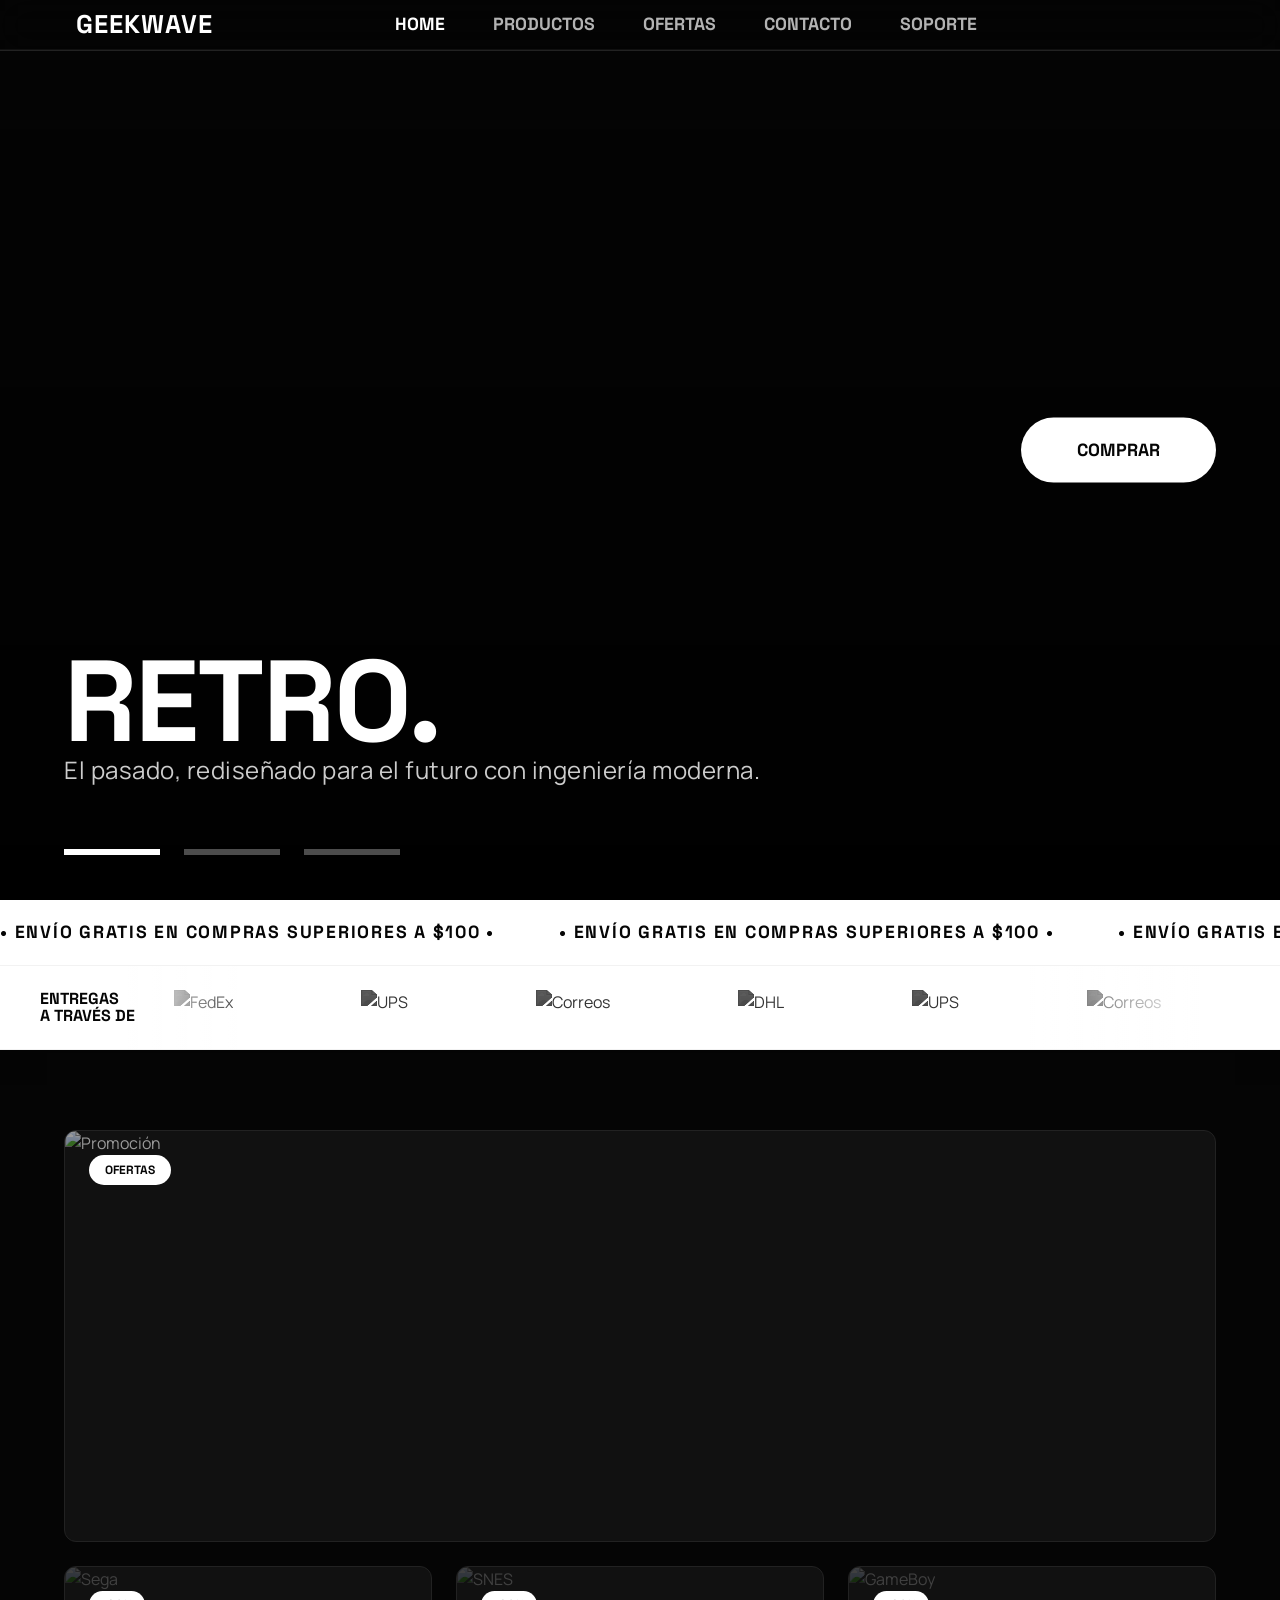
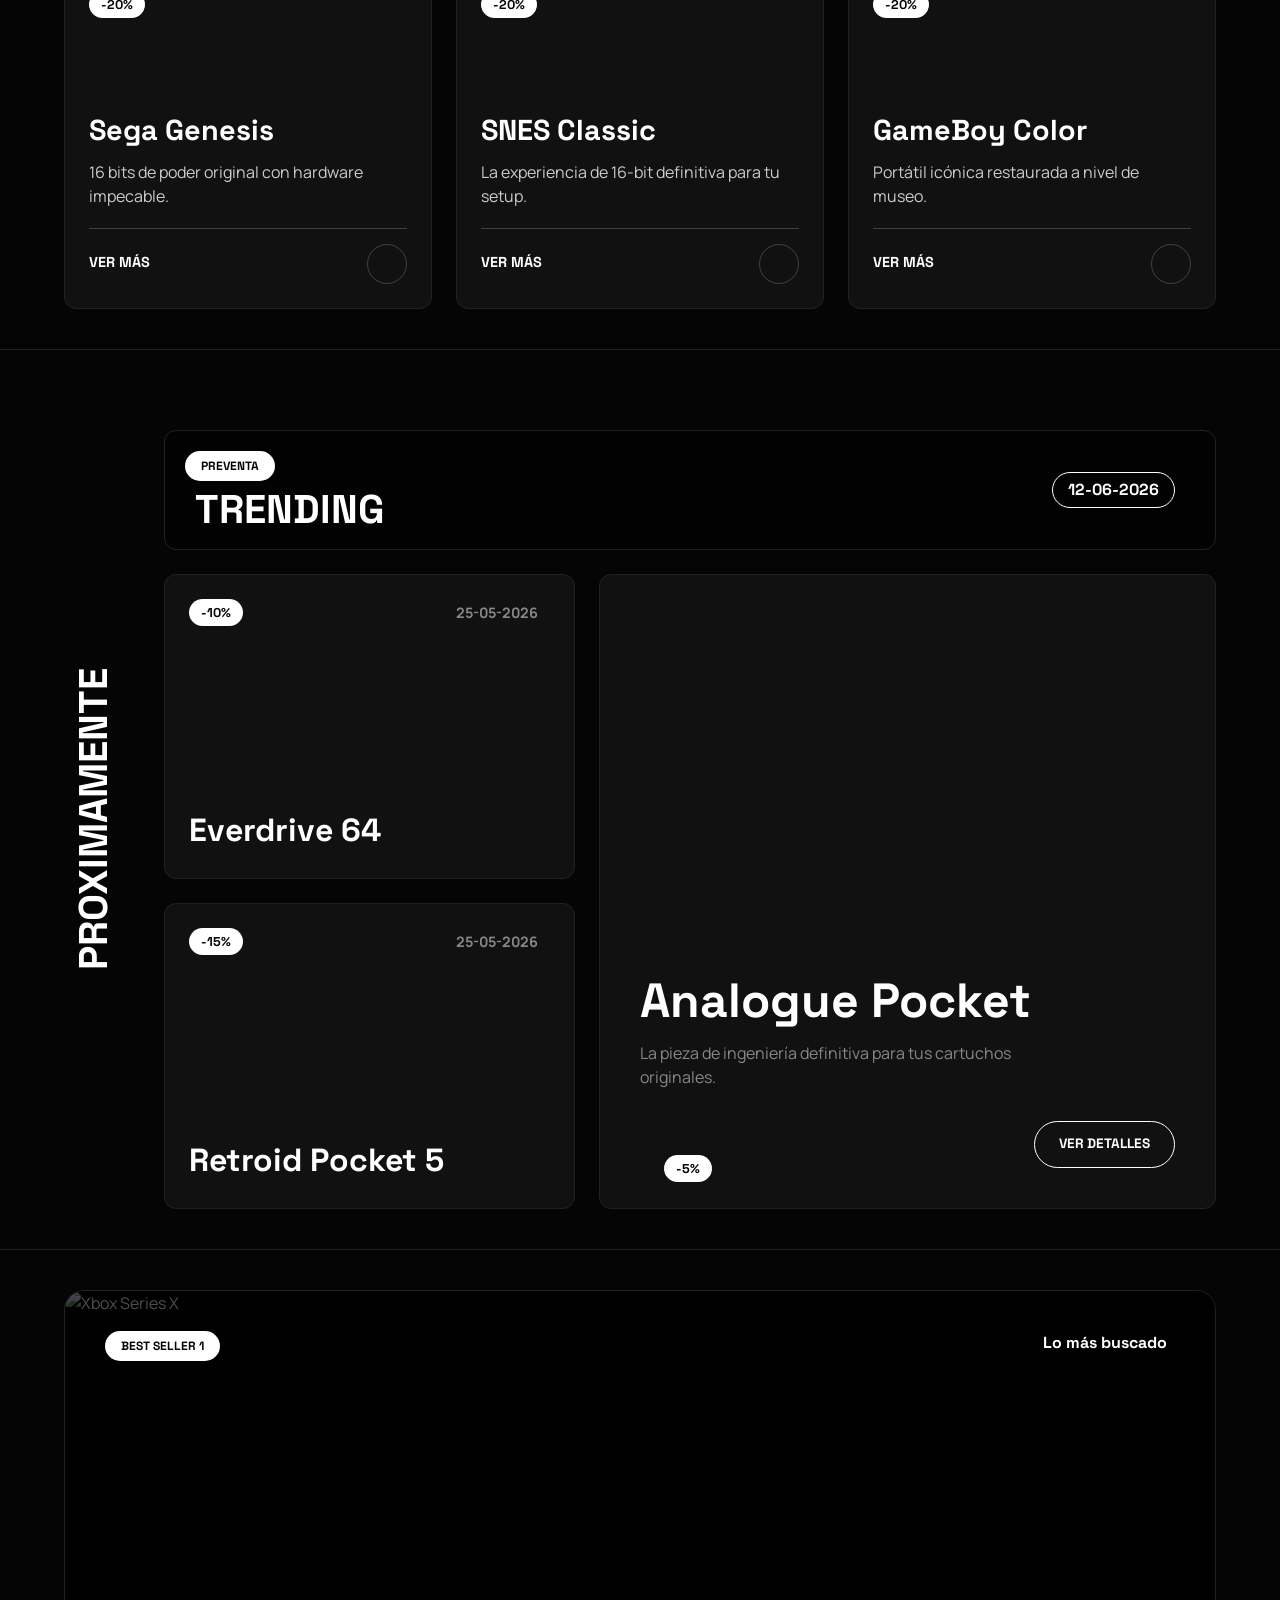
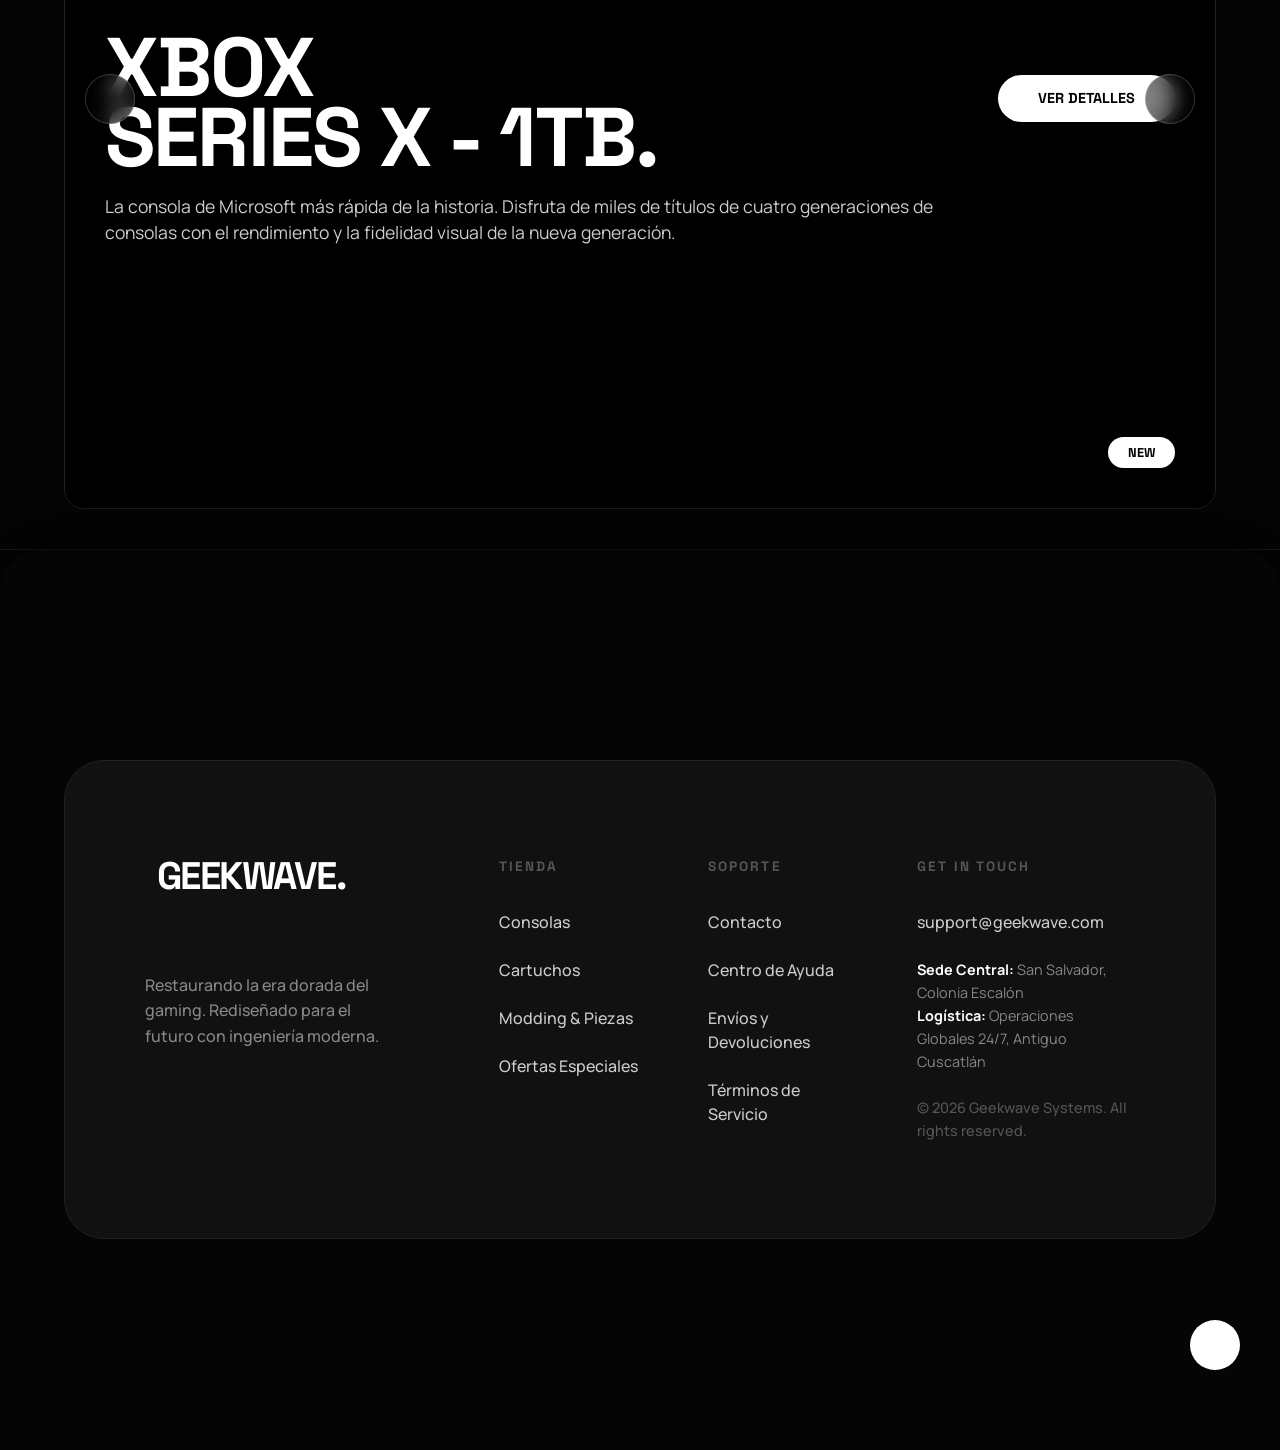
==== commit 705f54e7: "miedo antes de borrar carpetas adenás de las cambiadas" ====
--- a/public/index.html
+++ b/public/index.html
@@ -1243,7 +1243,8 @@
             }
         });        
     </script>
-
+<script src="js/navbar-global.js"></script>
+<script src="js/info.js"></script>
    
     
 
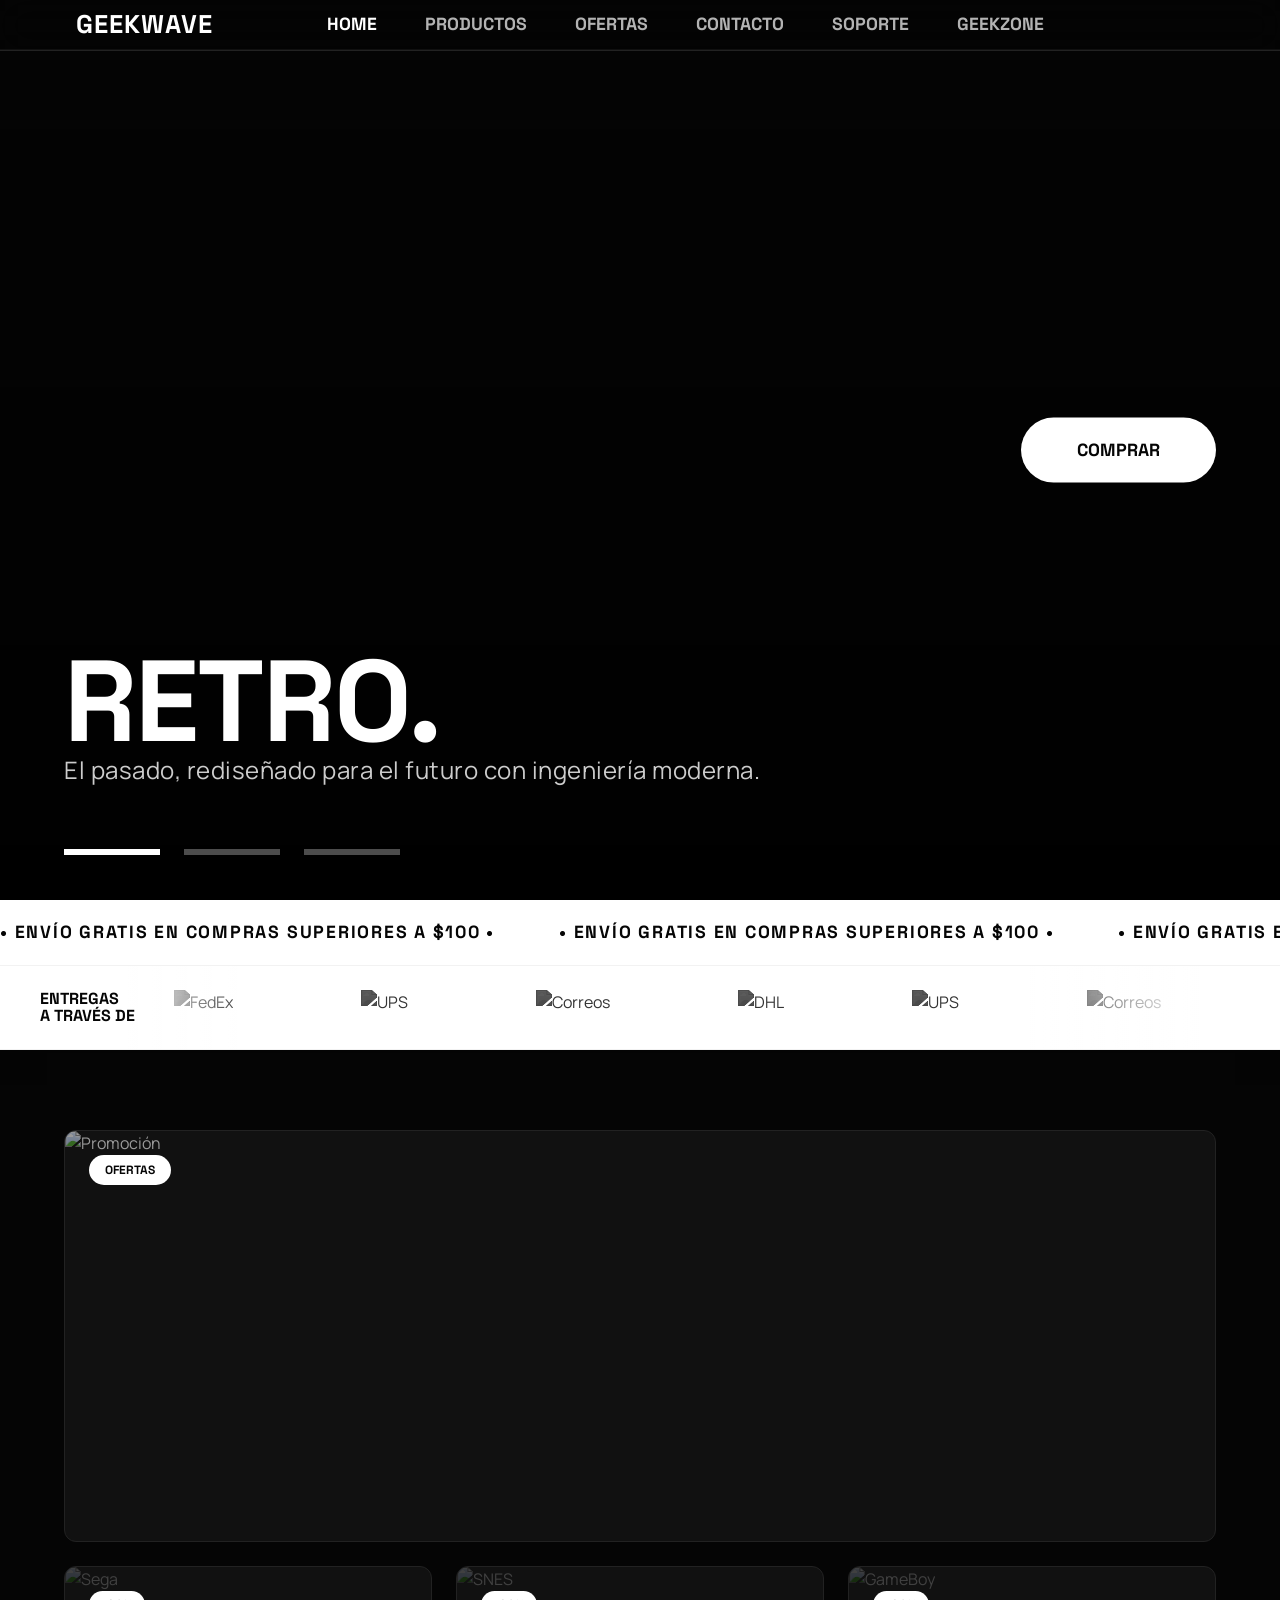
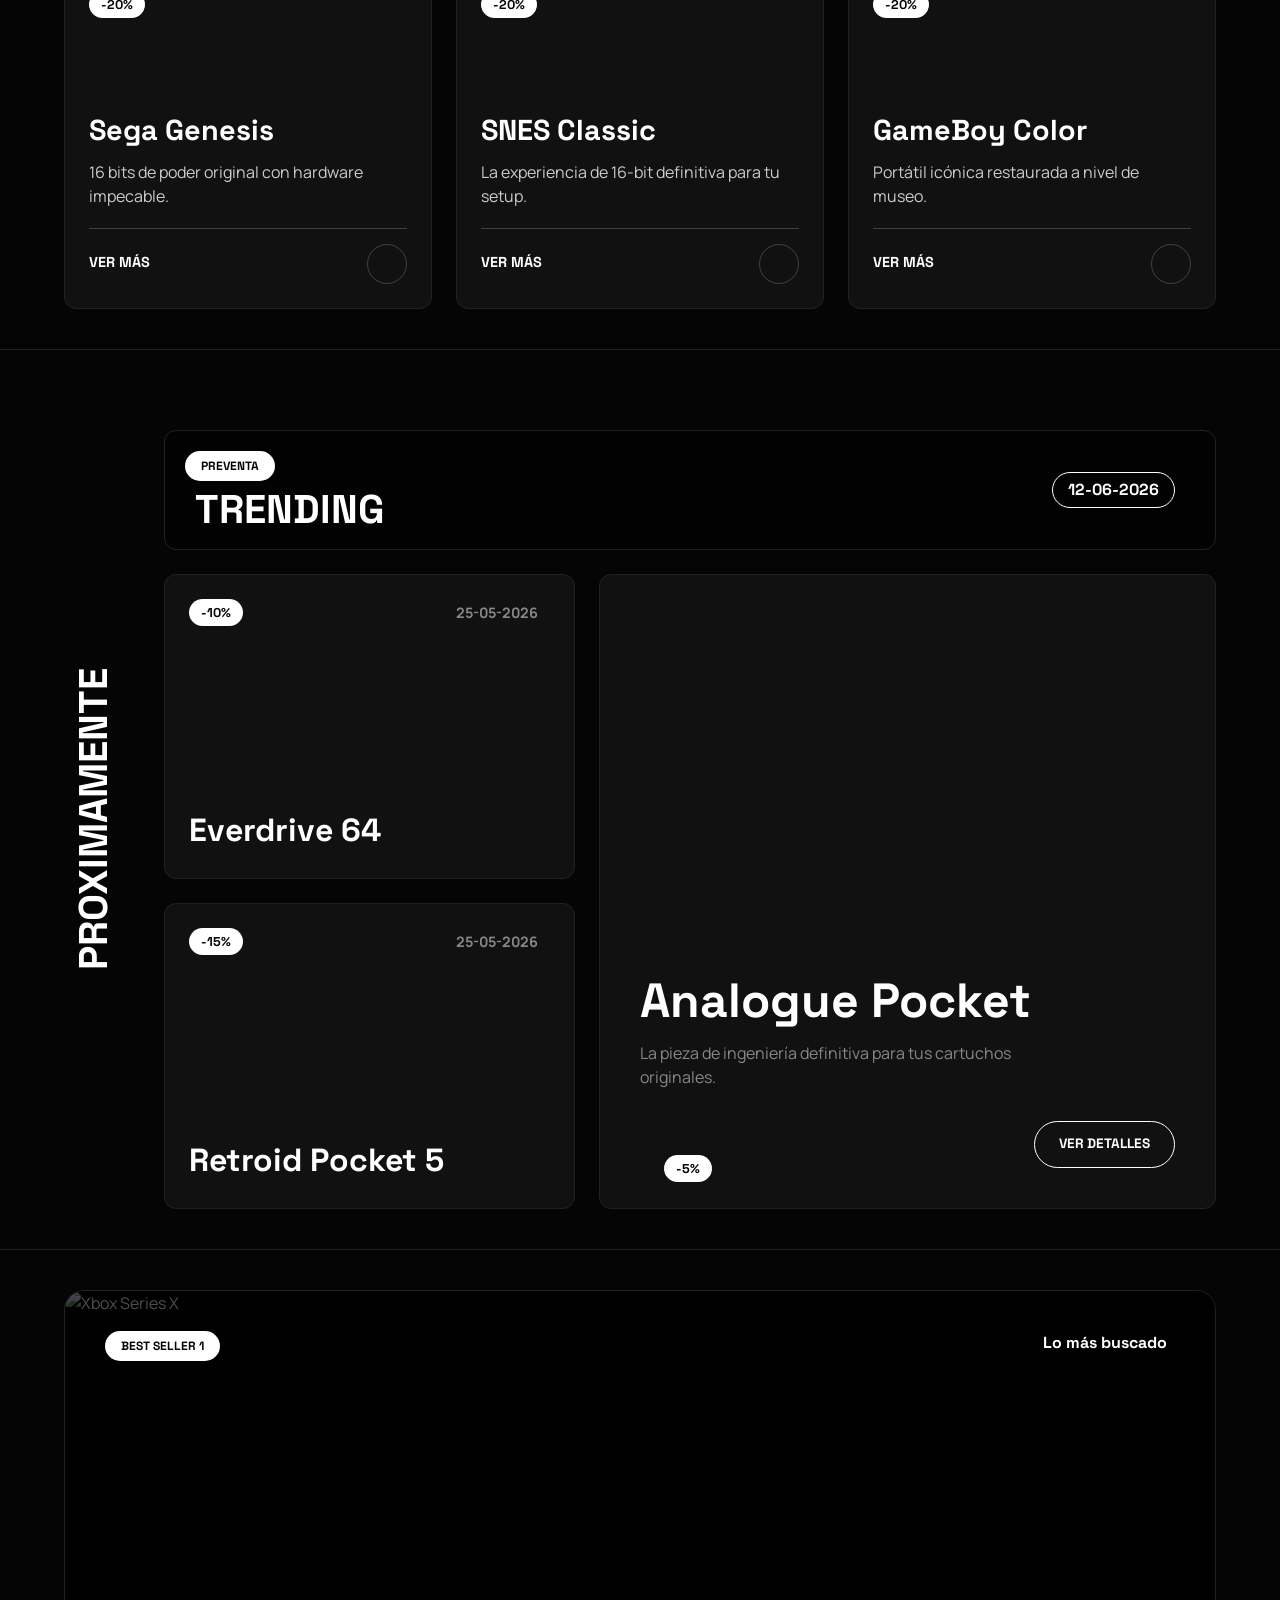
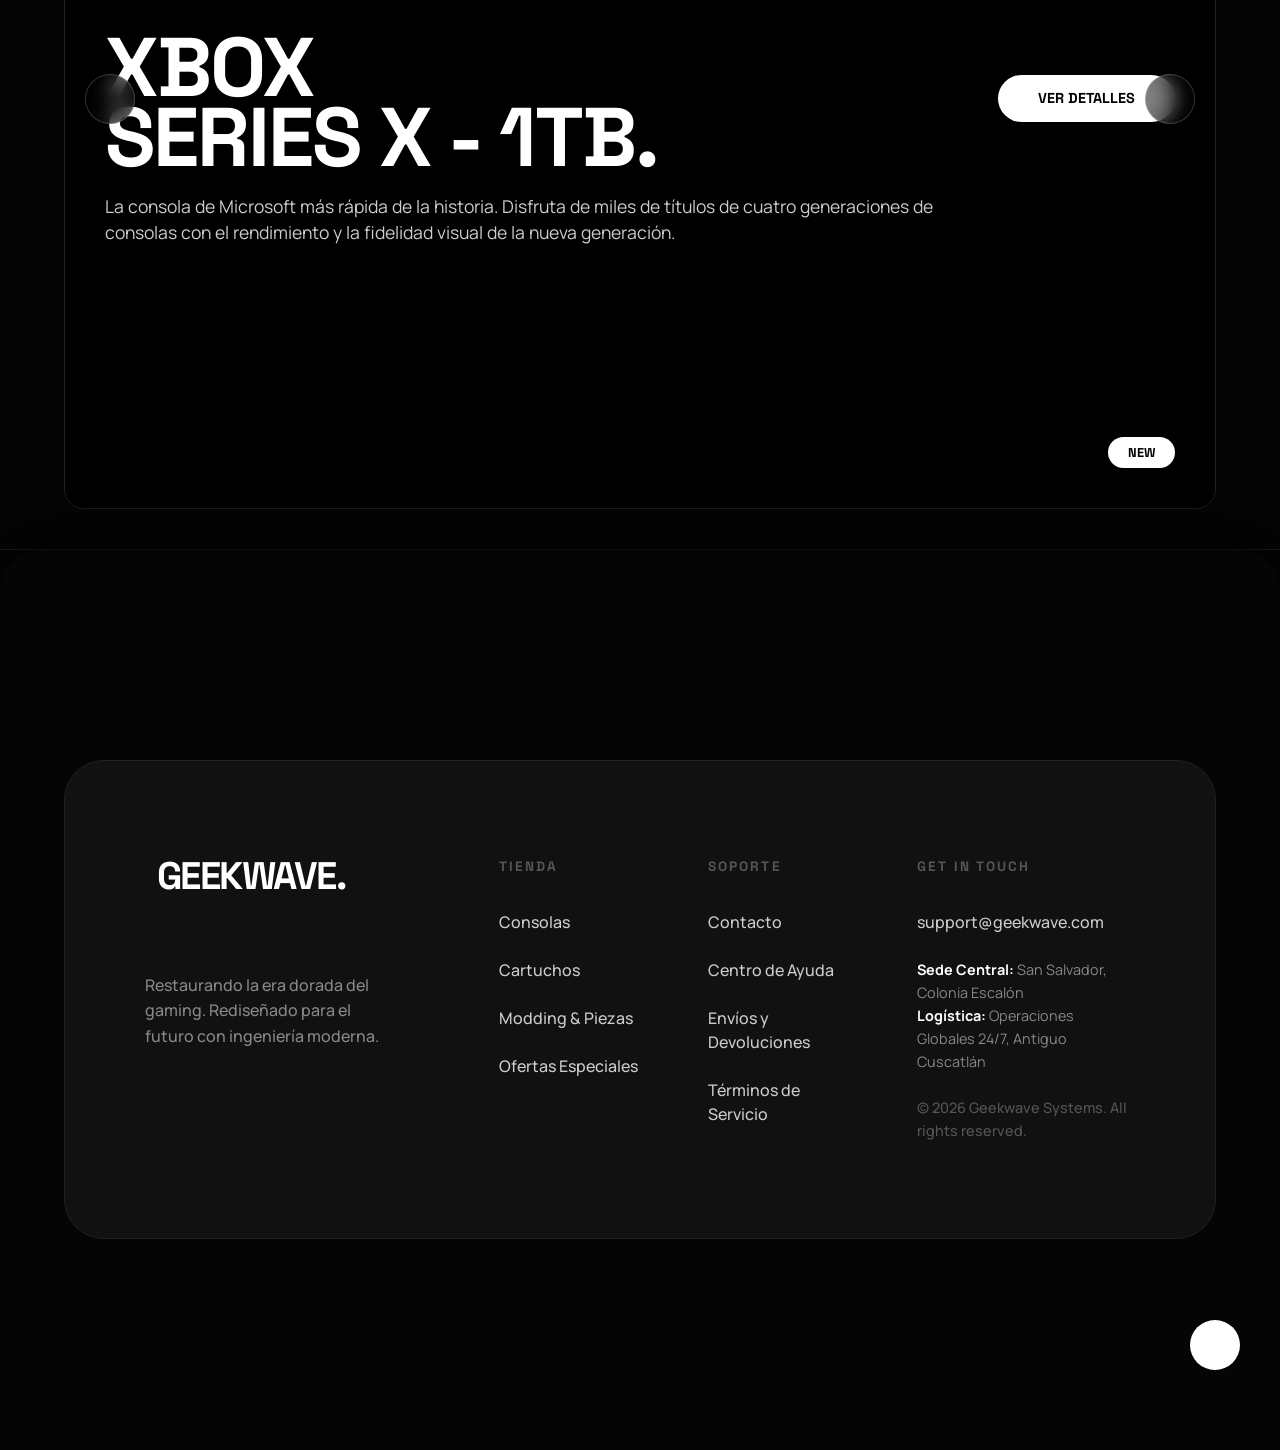
==== commit 791334e5: "destruido basura" ====
--- a/public/index.html
+++ b/public/index.html
@@ -16,16 +16,14 @@
 </head>
 <body>
 <nav class="navbar navbar-glass">
-        
- <a href="index.html" class="logo">
-    <i data-lucide="circle"></i> GEEKWAVE
-</a>
-
-        
+        <a href="index.html" class="logo">
+            <i data-lucide="circle"></i> GEEKWAVE
+        </a>
+
         <div class="nav-links" id="navLinks">
             <a href="index.html" class="active">Home</a>
             <div class="nav-item-dropdown">
-                <a href="#" id="productosBtn">Productos <i data-lucide="chevron-down" style="width: 14px; vertical-align: middle;"></i></a>
+                <a href="#" id="productosBtn">Productos <i data-lucide="chevron-down" class="icon-sm"></i></a>
                 
                 <div class="mega-menu" id="productosMenu" data-lenis-prevent>
                     <div class="menu-container">
@@ -44,10 +42,10 @@
                     </div>
                 </div>
             </div>
-       
             <a href="ofertas.html">Ofertas</a>
             <a href="contacto.html">Contacto</a>
             <a href="soporte.html">Soporte</a>
+          <a href="/Game/keepYourSheep/index.html" class="nav-link">Geekzone</a>
         </div>
         
         <div class="nav-icons">
@@ -63,7 +61,6 @@
                     <div class="filter-group">
                         <label>Categoría</label>
                         <select id="filterCategory">
-                            
                             <option value="Todo" selected>Todo</option>
                             <option value="Consolas">Consolas</option>
                             <option value="Juegos">Juegos</option>
@@ -90,12 +87,12 @@
                             <option value="newest">Más recientes (Año)</option>
                         </select>
                     </div>
-                    <button id="applyFiltersBtn" class="btn-primary" style="width: 100%; padding: 0.8rem; margin-top: 10px; font-size: 0.85rem; border: none; border-radius: 8px;">Aplicar Filtros</button>
+                    <button id="applyFiltersBtn" class="btn-primary btn-apply-filters">Aplicar Filtros</button>
                 </div>
                 <div class="search-results" id="searchResults" data-lenis-prevent></div>
             </div>
 
-            <div class="user-nav-container" style="position: relative; display: inline-flex;">
+            <div class="user-nav-container nav-action-container">
                 <button class="icon-btn" id="userBtn" onclick="window.location.href='login.html'">
                     <i data-lucide="user"></i>
                 </button>
@@ -103,9 +100,7 @@
                 <div class="user-tooltip" id="userTooltip">Inicia sesión para finalizar tu orden</div>
             </div>
 
-
-
-           <div class="cart-nav-container" style="position: relative; display: inline-flex;">
+            <div class="cart-nav-container nav-action-container">
                 <button class="icon-btn" id="cartBtn"><i data-lucide="shopping-bag"></i></button>
                 <span class="cart-badge" id="cartBadge">0</span>
                 
@@ -119,8 +114,8 @@
                         </div>
                     
                    <div class="cart-footer">
-                        <button onclick="window.location.href='pago.html'" class="btn-primary" style="width: 100%; padding: 12px; margin-bottom: 10px; border: none; font-size: 0.9rem;">Ir a pagar</button>
-                        <button id="saveCartBtn" class="btn-outline" style="width: 100%; padding: 12px; font-size: 0.9rem; text-align: center;">Guardar</button>
+                        <button onclick="window.location.href='pago.html'" class="btn-primary btn-checkout">Ir a pagar</button>
+                        <button id="saveCartBtn" class="btn-outline btn-save-cart">Guardar</button>
                     </div>
                     <div id="toastMsg" class="toast-msg">Eliminado</div>
                 </div>
@@ -128,8 +123,6 @@
         </div>
     </nav>
 
-    <div id="toastMsg" class="toast-msg">Eliminado</div>
-        </div>
     </nav>
     <section id="home" class="hero-video-slider">
         <div class="slider-container" id="main-slider">
@@ -185,7 +178,7 @@
         </div>
     </section>
 
-   <div class="scrolling-ticker floating-ticker">
+    <div class="scrolling-ticker floating-ticker">
 
         <div class="ticker-row text-promo">
             <div class="ticker-track">
@@ -326,7 +319,7 @@
         </div>
     </section>
 
- <section id="best-seller" class="view-section">
+<section id="best-seller" class="view-section">
         <div class="bs-slider-wrapper">
             
             <button class="bs-nav-btn bs-prev" id="bsPrevBtn"><i data-lucide="chevron-left"></i></button>
@@ -416,7 +409,7 @@
         </div>
     </section>
 
-  <footer class="editorial-footer">
+<footer class="editorial-footer">
         <div class="footer-block">
             
             <div class="footer-col brand-col">
@@ -445,7 +438,7 @@
                 <a href="#">Términos de Servicio</a>
             </div>
 
-           <div class="footer-col contact-col">
+            <div class="footer-col contact-col">
                 <span class="footer-label">GET IN TOUCH</span>
                 <a href="mailto:support@geekwave.com" class="footer-email">support@geekwave.com</a>
                 
@@ -462,791 +455,15 @@
 
         </div>
     </footer>
-
-    <script>
-        // Iniciar Lucide
-        lucide.createIcons();
-
-        document.addEventListener('DOMContentLoaded', () => {
-            // Lógica Slider de Videos
-            const videoSlides = document.querySelectorAll('.video-slide');
-            const bars = document.querySelectorAll('.slider-bar');
-            const heroVideos = document.querySelectorAll('.video-slide video');
-            let currentSlide = 0;
-            const slideDuration = 6000;
-            let slideInterval;
-
-            const forcePlayActiveVideo = () => {
-                const activeVideo = heroVideos[currentSlide];
-                if (!activeVideo) return;
-                activeVideo.muted = true;
-                activeVideo.playsInline = true;
-                activeVideo.currentTime = 0;
-                const playPromise = activeVideo.play();
-                if (playPromise && typeof playPromise.catch === 'function') {
-                    playPromise.catch(() => {});
-                }
-            };
-
-            const changeSlide = (index) => {
-                videoSlides[currentSlide].classList.remove('active');
-                bars[currentSlide].classList.remove('active');
-                currentSlide = index;
-                videoSlides[currentSlide].classList.add('active');
-                bars[currentSlide].classList.add('active');
-                forcePlayActiveVideo();
-            };
-
-            const nextSlide = () => changeSlide((currentSlide + 1) % bars.length);
-
-            heroVideos.forEach((video, index) => {
-                video.addEventListener('error', () => {
-                    if (index === currentSlide) {
-                        setTimeout(nextSlide, 250);
-                    }
-                });
-            });
-
-            slideInterval = setInterval(nextSlide, slideDuration);
-            forcePlayActiveVideo();
-
-            bars.forEach((bar, index) => {
-                bar.addEventListener('click', () => {
-                    clearInterval(slideInterval);
-                    changeSlide(index);
-                    slideInterval = setInterval(nextSlide, slideDuration);
-                });
-            });
-
-            // Botón Scroll to Top
-            const scrollTopBtn = document.getElementById('scrollTopBtn');
-            scrollTopBtn.addEventListener('click', () => {
-                window.scrollTo({ top: 0, behavior: 'smooth' });
-            });
-        });
-    </script>
-
+</footer>
+
+    <script src="https://unpkg.com/lucide@latest"></script>
     <script src="https://unpkg.com/lenis@1.1.18/dist/lenis.min.js"></script>
-    <script>
-        const lenis = new Lenis({
-            autoRaf: true,
-            duration: 1.8,
-            lerp: 0.08,
-            smoothWheel: true,
-        });
-    </script>
-<script>
-    document.addEventListener('DOMContentLoaded', () => {
-        let inventario = [];
-        let currentFocus = -1;
-
-        // --- REFERENCIAS A ELEMENTOS ---
-        const productosBtn = document.getElementById('productosBtn');
-        const productosMenu = document.getElementById('productosMenu');
-        const searchBtn = document.getElementById('searchBtn');
-        const searchInput = document.getElementById('searchInput');
-        const searchContainer = document.getElementById('searchContainer');
-        const navLinks = document.getElementById('navLinks');
-        const searchResults = document.getElementById('searchResults');
-        const filterBtn = document.getElementById('filterBtn');
-        const filterPanel = document.getElementById('filterPanel');
-        const applyFiltersBtn = document.getElementById('applyFiltersBtn');
-        const cartBadge = document.getElementById('cartBadge');
-
-        // NUEVOS ELEMENTOS CARRITO
-        const cartBtn = document.getElementById('cartBtn');
-        const cartDropdown = document.getElementById('cartDropdown');
-        const closeCartBtn = document.getElementById('closeCartBtn');
-        const cartItemsContainer = document.getElementById('cartItemsContainer');
-        const toastMsg = document.getElementById('toastMsg');
-        const saveCartBtn = document.getElementById('saveCartBtn');
-
-        // --- SISTEMA DE CARRITO AVANZADO ---
-// --- SISTEMA DE NOTIFICACIONES (Canasta y Usuario) ---
-        function updateCartBadge() {
-            const cart = JSON.parse(localStorage.getItem('geekwave_cart')) || [];
-            const totalItems = cart.reduce((sum, item) => sum + item.qty, 0);
-
-            const badgeC = document.getElementById('cartBadge');
-            const badgeU = document.getElementById('userBadge');
-            const tooltipU = document.getElementById('userTooltip');
-            const isLoggedIn = localStorage.getItem('geekwave_logged_in') === 'true';
-
-            if (totalItems > 0) {
-                // Actualizar número en la canasta de forma segura
-                if (badgeC) {
-                    badgeC.textContent = totalItems;
-                    badgeC.classList.add('show');
-                }
-
-                // Actualizar estado del usuario
-                if(badgeU) {
-                    if (isLoggedIn) {
-                        // Aplasta las clases anteriores y pone la correcta
-                        badgeU.className = 'user-badge show green';
-                        if(tooltipU) tooltipU.classList.remove('active');
-                    } else {
-                        badgeU.className = 'user-badge show red';
-                        if(tooltipU) tooltipU.classList.add('active');
-                    }
-                }
-            } else {
-                // Si está vacío, limpiamos todo
-                if(badgeC) badgeC.classList.remove('show');
-                if(badgeU) {
-                    badgeU.className = 'user-badge';
-                    badgeU.classList.remove('show');
-                }
-                if(tooltipU) tooltipU.classList.remove('active');
-            }
-        }
-
-        // Ejecuta al cargar la primera vez
-        updateCartBadge();
-
-        // LA MAGIA CONTRA EL CACHÉ DEL NAVEGADOR:
-        // Forzamos a que actualice los puntos cada vez que la pestaña se vuelve a mostrar o gana el foco.
-        window.addEventListener('pageshow', updateCartBadge);
-        window.addEventListener('focus', updateCartBadge);
-        function showToast() {
-            toastMsg.classList.add('show');
-            setTimeout(() => toastMsg.classList.remove('show'), 2000); // Desaparece a los 2 segundos
-        }
-
-      window.addToCart = function(id, nombre, qty) {
-            let cart = JSON.parse(localStorage.getItem('geekwave_cart')) || [];
-            let existingItem = cart.find(item => parseInt(item.id) === parseInt(id));
-            if (existingItem) {
-                existingItem.qty += parseInt(qty);
-            } else {
-                cart.push({ id: id, nombre: nombre, qty: parseInt(qty) });
-            }
-            localStorage.setItem('geekwave_cart', JSON.stringify(cart));
-            updateCartBadge();
-            if(cartDropdown && cartDropdown.classList.contains('show')) renderCart();
-            if(searchInput) searchInput.focus();
-        };
-
- // Cambiar cantidad en el carrito directamente (+ o -)
-        window.changeCartQty = function(id, delta) {
-            let cart = JSON.parse(localStorage.getItem('geekwave_cart')) || [];
-            let item = cart.find(i => parseInt(i.id) === parseInt(id));
-            if(item) {
-                item.qty += delta;
-                if(item.qty < 1) item.qty = 1; // Mínimo 1 producto
-            }
-            localStorage.setItem('geekwave_cart', JSON.stringify(cart));
-            updateCartBadge();
-            renderCart(); // Redibuja instantáneamente
-        };
-
-        // Eliminar producto y mostrar animación
-        window.removeFromCart = function(id) {
-            let cart = JSON.parse(localStorage.getItem('geekwave_cart')) || [];
-            cart = cart.filter(i => parseInt(i.id) !== parseInt(id)); // Filtrado seguro
-            localStorage.setItem('geekwave_cart', JSON.stringify(cart));
-            updateCartBadge();
-            renderCart(); // Redibuja instantáneamente
-            showToast();
-        };
-
-
-
-        // Redibuja el carrito
-   // Redibuja el carrito con lógica de redirección dinámica
-        function renderCart() {
-            let cart = JSON.parse(localStorage.getItem('geekwave_cart')) || [];
-            const checkoutBtn = document.querySelector('.cart-footer .btn-primary');
-            const saveBtn = document.getElementById('saveCartBtn');
-
-            if(cart.length === 0) {
-                // 1. UI cuando el carrito está vacío
-                cartItemsContainer.innerHTML = `
-                    <div style="text-align: center; color: var(--text-muted); padding: 40px 20px; font-size: 0.9rem;">
-                        <i data-lucide="shopping-cart" style="width: 40px; height: 40px; margin-bottom: 15px; opacity: 0.2;"></i>
-                        <br>Tu carrito está vacío.
-                    </div>`;
-
-                // 2. Cambiar botón principal para redirigir a OFERTAS
-                if(checkoutBtn) {
-                    checkoutBtn.textContent = 'Ir a comprar'; // Copywriting sugerido
-                    checkoutBtn.onclick = () => window.location.href = 'ofertas.html';
-                    checkoutBtn.classList.remove('btn-disabled');
-                }
-
-                // 3. Desactivar y poner en gris el botón "Guardar"
-                if(saveBtn) {
-                    saveBtn.textContent = 'No, gracias';
-                    saveBtn.classList.add('btn-disabled'); // Asegúrate de tener esta clase en tu CSS
-                }
-            } else {
-                // 1. UI con productos agregados
-                cartItemsContainer.innerHTML = cart.map(item => {
-                    const fullItem = inventario.find(i => parseInt(i.id) === parseInt(item.id));
-                    const imgUrl = (fullItem && fullItem.imagen) ? fullItem.imagen : 'https://res.cloudinary.com/dn8pns203/image/upload/v1776342565/smilling_friends_dgrpym.webp';
-
-                    return `
-                    <div class="cart-item">
-                        <img src="${imgUrl}" alt="${item.nombre}" class="cart-item-img">
-                        <div class="cart-item-details">
-                            <div class="cart-item-title" title="${item.nombre}">${item.nombre}</div>
-                            <div class="cart-item-actions">
-                                <div class="qty-control">
-                                    <button class="qty-btn minus" onclick="event.preventDefault(); event.stopPropagation(); changeCartQty(${item.id}, -1)">-</button>
-                                    <span class="qty-num">${item.qty}</span>
-                                    <button class="qty-btn plus" onclick="event.preventDefault(); event.stopPropagation(); changeCartQty(${item.id}, 1)">+</button>
-                                </div>
-                                <button class="trash-btn" onclick="event.preventDefault(); event.stopPropagation(); removeFromCart(${item.id})" title="Eliminar">
-                                    <i data-lucide="trash-2" style="width: 16px; height: 16px;"></i>
-                                </button>
-                            </div>
-                        </div>
-                    </div>`;
-                }).join('');
-
-                // 2. Restaurar botón principal para redirigir a PAGAR
-                if(checkoutBtn) {
-                    checkoutBtn.textContent = 'Ir a pagar';
-                    checkoutBtn.onclick = () => window.location.href = 'pago.html';
-                    checkoutBtn.classList.remove('btn-disabled');
-                }
-
-                // 3. Restaurar botón Guardar
-                if(saveBtn) {
-                    saveBtn.textContent = 'Guardar';
-                    saveBtn.classList.remove('btn-disabled');
-                }
-            }
-            // Recargar iconos de Lucide (basura, carrito vacío, etc.)
-            if (typeof lucide !== 'undefined') lucide.createIcons();
-        }
-        // --- LÓGICA MENÚS Y PANELES (ABRIR/CERRAR) ---
-        if(cartBtn) {
-            cartBtn.addEventListener('click', (e) => {
-                e.preventDefault();
-                e.stopPropagation();
-                closeSearch(); // Cerramos cualquier otra cosa
-                if(productosMenu) productosMenu.classList.remove('active');
-
-                cartDropdown.classList.toggle('show');
-                if(cartDropdown.classList.contains('show')) renderCart();
-            });
-        }
-
-        if(closeCartBtn) {
-            closeCartBtn.addEventListener('click', (e) => {
-                e.stopPropagation();
-                cartDropdown.classList.remove('show');
-            });
-        }
-if(saveCartBtn) {
-            saveCartBtn.addEventListener('click', (e) => {
-                e.stopPropagation();
-                // Ocultamos el carrito (los datos ya se están guardando en tiempo real en localStorage)
-                cartDropdown.classList.remove('show');
-            });
-        }
-        // --- CARGA DE INVENTARIO ---
-        fetch('json/inventario.json')
-            .then(response => response.json())
-            .then(data => { inventario = data; })
-            .catch(error => console.error('Error cargando inventario:', error));
-
-        // --- LÓGICA MEGA MENÚ PRODUCTOS ---
-        let currentMenuCol = 0; // 0=Categorías, 1=Subcategorías, 2=Productos
-        let currentMenuIdx = [0, 0, 0];
-
-        if(productosBtn) {
-            productosBtn.addEventListener('click', (e) => {
-                e.preventDefault();
-                e.stopPropagation();
-                const isOpen = productosMenu.classList.contains('active');
-                if(!isOpen) {
-                    closeSearch();
-                    if(cartDropdown) cartDropdown.classList.remove('show');
-                    productosMenu.classList.add('active');
-
-                    // Resetear teclado al abrir
-                    currentMenuCol = 0;
-                    currentMenuIdx = [0, 0, 0];
-                    renderCategories();
-                } else {
-                    productosMenu.classList.remove('active');
-                }
-            });
-        }
-
-        if(productosMenu) {
-            productosMenu.addEventListener('click', (e) => { e.stopPropagation(); });
-        }
-
-        // Rastrea la posición del mouse para sincronizarlo con el teclado
-        window.updateMenuFocus = function(col, idx) {
-            currentMenuCol = col;
-            currentMenuIdx[col] = idx;
-            highlightMenu();
-        };
-
-        // Pinta el elemento seleccionado con teclado/mouse
-        function highlightMenu() {
-            document.querySelectorAll('.menu-list .menu-item').forEach(el => el.classList.remove('highlight'));
-            let lists = ['list-categories', 'list-subcategories', 'list-products'];
-            let activeList = document.getElementById(lists[currentMenuCol]);
-            if(!activeList) return;
-
-            let items = activeList.querySelectorAll('.menu-item');
-            if(items.length === 0) return;
-
-            // Evitar que el cursor se salga de los límites
-            if(currentMenuIdx[currentMenuCol] >= items.length) currentMenuIdx[currentMenuCol] = items.length - 1;
-            if(currentMenuIdx[currentMenuCol] < 0) currentMenuIdx[currentMenuCol] = 0;
-
-            let activeItem = items[currentMenuIdx[currentMenuCol]];
-            if(activeItem) {
-                activeItem.classList.add('highlight');
-                activeItem.scrollIntoView({ block: 'nearest', behavior: 'smooth' });
-            }
-        }
-function renderCategories() {
-    const list = document.getElementById('list-categories');
-    list.onwheel = (e) => e.stopPropagation();
-
-    const categories = [...new Set(inventario.map(item => item.categoria))];
-
-    list.innerHTML = `
-        <!-- 👇 ESTA ES LA NUEVA OPCIÓN -->
-        <li class="menu-item ver-todo"
-            onclick="window.location.href='productos.html'"
-            onmouseenter="updateMenuFocus(0, 0)">
-            Ver todo
-        </li>
-
-        <!-- 👇 TUS CATEGORÍAS -->
-        ${categories.map((cat, idx) => `
-            <li class="menu-item"
-                onclick="selectCategory('${cat}', this)"
-                onmouseenter="updateMenuFocus(0, ${idx + 1})">
-                ${cat}
-                <i data-lucide="chevron-right"></i>
-            </li>
-        `).join('')}
-    `;
-
-    lucide.createIcons();
-    highlightMenu();
-}
-
-        window.selectCategory = function(cat, element) {
-            document.querySelectorAll('#list-categories .menu-item').forEach(i => i.classList.remove('selected'));
-            if(element) element.classList.add('selected');
-
-            const subList = document.getElementById('list-subcategories');
-            subList.onwheel = (e) => e.stopPropagation(); // DESBLOQUEA EL SCROLL DEL RATÓN
-
-            const subCats = [...new Set(inventario.filter(i => i.categoria === cat).map(i => i.subcategoria))];
-            subList.innerHTML = subCats.map((sub, idx) => `
-                <li class="menu-item" onclick="selectSubCategory('${cat}', '${sub}', this)" onmouseenter="updateMenuFocus(1, ${idx})">
-                    ${sub || 'General'} <i data-lucide="chevron-right"></i>
-                </li>
-            `).join('');
-
-            document.getElementById('col-subcategories').classList.remove('hidden');
-            document.getElementById('col-products').classList.add('hidden');
-            lucide.createIcons();
-
-            // Pasar cursor a la siguiente columna
-            currentMenuCol = 1;
-            currentMenuIdx[1] = 0;
-            highlightMenu();
-        };
-
-        window.selectSubCategory = function(cat, sub, element) {
-            document.querySelectorAll('#list-subcategories .menu-item').forEach(i => i.classList.remove('selected'));
-            if(element) element.classList.add('selected');
-
-            const prodList = document.getElementById('list-products');
-            prodList.onwheel = (e) => e.stopPropagation(); // DESBLOQUEA EL SCROLL DEL RATÓN
-
-            const prods = inventario.filter(i => i.categoria === cat && i.subcategoria === sub);
-            prodList.innerHTML = prods.map((p, idx) => `
-                <li class="menu-item" style="font-size: 1rem;" onclick="window.location.href='producto.html?id=${p.id}'" onmouseenter="updateMenuFocus(2, ${idx})">
-                    <a href="producto.html?id=${p.id}" onclick="event.preventDefault()">${p.nombre}</a>
-                </li>
-            `).join('');
-
-            document.getElementById('col-products').classList.remove('hidden');
-
-            // Pasar cursor a los productos
-            currentMenuCol = 2;
-            currentMenuIdx[2] = 0;
-            highlightMenu();
-        };
-
-        // --- SISTEMA TECLADO MEGA MENÚ ---
-        document.addEventListener('keydown', (e) => {
-            if(productosMenu && productosMenu.classList.contains('active')) {
-                let lists = ['list-categories', 'list-subcategories', 'list-products'];
-                let activeList = document.getElementById(lists[currentMenuCol]);
-                if(!activeList) return;
-                let items = activeList.querySelectorAll('.menu-item');
-
-                if (e.key === 'ArrowDown') {
-                    e.preventDefault();
-                    currentMenuIdx[currentMenuCol]++;
-                    highlightMenu();
-                } else if (e.key === 'ArrowUp') {
-                    e.preventDefault();
-                    currentMenuIdx[currentMenuCol]--;
-                    highlightMenu();
-                } else if (e.key === 'ArrowRight') {
-                    e.preventDefault();
-                    // Solo salta a la derecha si la siguiente columna ya se abrió
-                    if(currentMenuCol < 2 && !document.getElementById(['col-categories','col-subcategories','col-products'][currentMenuCol+1]).classList.contains('hidden')) {
-                        currentMenuCol++;
-                        highlightMenu();
-                    }
-                } else if (e.key === 'ArrowLeft') {
-                    e.preventDefault();
-                    if(currentMenuCol > 0) {
-                        currentMenuCol--;
-                        highlightMenu();
-                    }
-                } else if (e.key === 'Enter') {
-                    e.preventDefault();
-                    if(items[currentMenuIdx[currentMenuCol]]) {
-                        items[currentMenuIdx[currentMenuCol]].click();
-                    }
-                }
-            }
-        });
-
-        // --- VARIABLES Y LÓGICA DE FILTRO ---
-        const filterCategory = document.getElementById('filterCategory');
-        const filterPrice = document.getElementById('filterPrice');
-        const filterSort = document.getElementById('filterSort');
-
-        const savedFilters = JSON.parse(localStorage.getItem('geekwave_filters')) || { category: 'Todo', price: 'all', sort: 'relevance' };
-        if(filterCategory) filterCategory.value = savedFilters.category;
-        if(filterPrice) filterPrice.value = savedFilters.price;
-        if(filterSort) filterSort.value = savedFilters.sort;
-
-        if(filterBtn) {
-            filterBtn.addEventListener('click', (e) => {
-                e.stopPropagation();
-                if(searchResults) searchResults.classList.remove('active');
-                filterPanel.classList.toggle('show');
-                filterBtn.classList.toggle('active');
-            });
-        }
-
-        if(filterPanel) { filterPanel.addEventListener('click', (e) => { e.stopPropagation(); }); }
-
-        if(applyFiltersBtn) {
-            applyFiltersBtn.addEventListener('click', () => {
-                localStorage.setItem('geekwave_filters', JSON.stringify({ category: filterCategory.value, price: filterPrice.value, sort: filterSort.value }));
-                filterPanel.classList.remove('show');
-                filterBtn.classList.remove('active');
-                if(searchInput.value.trim() !== "") { searchInput.dispatchEvent(new Event('input')); } else { showRecentSearches(); }
-                if(searchInput) searchInput.focus();
-            });
-        }
-
-        // --- BÚSQUEDAS RECIENTES ---
-        function getRecentSearches() {
-            const stored = localStorage.getItem('recentSearches');
-            return stored ? JSON.parse(stored) : [];
-        }
-
-        function saveRecentSearch(term) {
-            if (!term) return;
-            let recents = getRecentSearches();
-            recents = recents.filter(item => item !== term);
-            recents.unshift(term);
-            recents = recents.slice(0, 3);
-            localStorage.setItem('recentSearches', JSON.stringify(recents));
-        }
-
-        function removeRecentSearch(term) {
-            let recents = getRecentSearches();
-            recents = recents.filter(item => item !== term);
-            localStorage.setItem('recentSearches', JSON.stringify(recents));
-            showRecentSearches();
-        }
-
-        function showRecentSearches() {
-            const recents = getRecentSearches();
-            if (recents.length === 0) {
-                if(searchResults) searchResults.innerHTML = '';
-                if(searchResults) searchResults.classList.remove('active');
-                return;
-            }
-            searchResults.innerHTML = '<div class="recent-header">Búsquedas recientes</div>';
-            recents.forEach(term => {
-                searchResults.insertAdjacentHTML('beforeend', `
-                    <div class="recent-item">
-                        <span class="recent-link">${term}</span>
-                        <span class="remove-recent" data-term="${term}">&times;</span>
-                    </div>
-                `);
-            });
-            searchResults.classList.add('active');
-
-         document.querySelectorAll('.recent-link').forEach(link => {
-                link.addEventListener('click', () => {
-                    const term = link.innerText;
-
-                    // Buscamos si ese término coincide exactamente con un producto
-                    const productoEncontrado = inventario.find(item => item.nombre === term);
-
-                    if (productoEncontrado) {
-                        // Si existe, nos vamos directo a la página de ese producto
-                        window.location.href = `producto.html?id=${productoEncontrado.id}`;
-                    } else {
-                        // Si por alguna razón no coincide, solo llenamos la barra y buscamos
-                        searchInput.value = term;
-                        searchInput.dispatchEvent(new Event('input'));
-                    }
-                });
-            });
-
-            document.querySelectorAll('.remove-recent').forEach(x => {
-                x.addEventListener('click', (e) => {
-                    e.stopPropagation();
-                    removeRecentSearch(x.getAttribute('data-term'));
-                    searchInput.focus();
-                });
-            });
-        }
-
-        // --- EVENTOS DE BÚSQUEDA ---
-        if(searchBtn) {
-            searchBtn.addEventListener('click', (e) => {
-                e.stopPropagation();
-                const isActive = searchContainer.classList.contains('active');
-                if (!isActive) {
-                    searchContainer.classList.add('active');
-                    if(navLinks) navLinks.classList.add('hidden');
-                    if(productosMenu) productosMenu.classList.remove('active');
-                    if(cartDropdown) cartDropdown.classList.remove('show'); // Cierra carrito al buscar
-                    if(filterPanel) filterPanel.classList.remove('show');
-                    if(filterBtn) filterBtn.classList.remove('active');
-                    searchInput.value = '';
-                    searchInput.focus();
-                    showRecentSearches();
-                } else if (searchInput.value === '') {
-                    closeSearch();
-                }
-            });
-        }
-
-        if(searchInput) {
-            searchInput.addEventListener('click', (e) => e.stopPropagation());
-
-            searchInput.addEventListener('focus', () => {
-                if(filterPanel && filterPanel.classList.contains('show')) {
-                    filterPanel.classList.remove('show');
-                    filterBtn.classList.remove('active');
-                    if(searchInput.value === '') showRecentSearches();
-                }
-            });
-
-            searchInput.addEventListener('input', (e) => {
-                const query = e.target.value.toLowerCase().trim();
-                searchResults.innerHTML = '';
-                currentFocus = -1;
-
-                if (query.length === 0) { showRecentSearches(); return; }
-
-                searchResults.classList.add('active');
-
-                let matches = inventario.filter(item => {
-                    const textToSearch = (item.nombre + " " + item.descripcion_tecnica + " " + (item.subcategoria || "")).toLowerCase();
-                    return textToSearch.includes(query);
-                });
-
-                if (filterCategory && filterCategory.value !== 'Todo') matches = matches.filter(item => item.categoria && item.categoria.includes(filterCategory.value));
-                if (filterPrice) {
-                    if (filterPrice.value === 'under50') matches = matches.filter(item => item.precio_usd < 50);
-                    else if (filterPrice.value === '50to150') matches = matches.filter(item => item.precio_usd >= 50 && item.precio_usd <= 150);
-                    else if (filterPrice.value === 'over150') matches = matches.filter(item => item.precio_usd > 150);
-                }
-
-                if (filterSort) {
-                    if (filterSort.value === 'az') matches.sort((a, b) => a.nombre.localeCompare(b.nombre));
-                    else if (filterSort.value === 'priceAsc') matches.sort((a, b) => a.precio_usd - b.precio_usd);
-                    else if (filterSort.value === 'priceDesc') matches.sort((a, b) => b.precio_usd - a.precio_usd);
-                    else if (filterSort.value === 'newest') matches.sort((a, b) => (b.año || 0) - (a.año || 0));
-                    else {
-                        matches.sort((a, b) => {
-                            let indexA = a.nombre.toLowerCase().indexOf(query);
-                            let indexB = b.nombre.toLowerCase().indexOf(query);
-                            if (indexA === -1) indexA = 999;
-                            if (indexB === -1) indexB = 999;
-                            return indexA - indexB;
-                        });
-                    }
-                }
-
-                if (matches.length > 0) {
-                    matches.slice(0, 6).forEach(item => {
-                        const imgUrl = item.imagen || 'https://res.cloudinary.com/dn8pns203/image/upload/v1776342565/smilling_friends_dgrpym.webp';
-                        const resultHtml = `
-                            <a href="producto.html?id=${item.id}" class="result-item" data-name="${item.nombre}">
-                                <img src="${imgUrl}" alt="${item.nombre}" class="result-img">
-                                <div class="result-info">
-                                    <span class="result-title">${item.nombre} <span style="color: #00ff7f; font-size: 0.85em; margin-left: 8px;">$${item.precio_usd.toFixed(2)}</span></span>
-                                    <span class="result-desc">${item.descripcion_tecnica}</span>
-                                </div>
-                                <div class="result-actions">
-                                    <div class="qty-control" onclick="event.preventDefault(); event.stopPropagation();">
-                                        <button class="qty-btn minus" onclick="let el=this.nextElementSibling; el.textContent = Math.max(1, parseInt(el.textContent) - 1); document.getElementById('searchInput').focus();">-</button>
-                                        <span class="qty-num">1</span>
-                                        <button class="qty-btn plus" onclick="let el=this.previousElementSibling; el.textContent = parseInt(el.textContent) + 1; document.getElementById('searchInput').focus();">+</button>
-                                    </div>
-                                    <button class="add-cart-btn" title="Agregar al carrito" onclick="event.preventDefault(); event.stopPropagation(); window.addToCart(${item.id}, '${item.nombre.replace(/'/g, "\\'")}', this.previousElementSibling.querySelector('.qty-num').textContent);">
-                                        <i data-lucide="shopping-cart"></i>
-                                    </button>
-                                </div>
-                            </a>
-                        `;
-                        searchResults.insertAdjacentHTML('beforeend', resultHtml);
-                    });
-                    lucide.createIcons();
-                    document.querySelectorAll('.result-item').forEach(item => {
-                        item.addEventListener('click', () => saveRecentSearch(item.getAttribute('data-name')));
-                    });
-                } else {
-                    searchResults.innerHTML = '<div class="no-results">No se encontraron productos. Verifica tus filtros.</div>';
-                }
-            });
-
-            searchInput.addEventListener('keydown', (e) => {
-                let items = searchResults.querySelectorAll('.result-item, .recent-item');
-                if (items.length === 0) return;
-                if (e.key === 'ArrowDown') { e.preventDefault(); currentFocus++; addActive(items); }
-                else if (e.key === 'ArrowUp') { e.preventDefault(); currentFocus--; addActive(items); }
-                else if (e.key === 'Enter') {
-                    e.preventDefault();
-                    if (currentFocus > -1 && items[currentFocus]) {
-                        if(items[currentFocus].classList.contains('result-item')){
-                            saveRecentSearch(items[currentFocus].getAttribute('data-name'));
-                            items[currentFocus].click();
-                        } else if(items[currentFocus].classList.contains('recent-item')){
-                            items[currentFocus].querySelector('.recent-link').click();
-                        }
-                    }
-                }
-            });
-        }
-
-        function addActive(items) {
-            if (!items || items.length === 0) return;
-            removeActive(items);
-            if (currentFocus >= items.length) currentFocus = 0;
-            if (currentFocus < 0) currentFocus = items.length - 1;
-            items[currentFocus].classList.add('highlight');
-            items[currentFocus].scrollIntoView({ block: 'nearest', behavior: 'smooth' });
-        }
-
-        function removeActive(items) { items.forEach(item => item.classList.remove('highlight')); }
-
-        // --- EL DETECTOR DEFINITIVO ---
-        document.addEventListener('click', (e) => {
-            // Cierra búsqueda
-            if (searchContainer && !searchContainer.contains(e.target)) closeSearch();
-            // Cierra Mega Menú
-            if (productosMenu && productosBtn && !productosBtn.contains(e.target) && !productosMenu.contains(e.target)) productosMenu.classList.remove('active');
-            // Cierra Carrito Modal
-            if (cartDropdown && cartBtn && !cartBtn.contains(e.target) && !cartDropdown.contains(e.target)) cartDropdown.classList.remove('show');
-        });
-
-        function closeSearch() {
-            if(searchContainer) searchContainer.classList.remove('active');
-            if(searchResults) searchResults.classList.remove('active');
-            if(navLinks) navLinks.classList.remove('hidden');
-            if(filterPanel) filterPanel.classList.remove('show');
-            if(filterBtn) filterBtn.classList.remove('active');
-            if(searchInput) searchInput.value = '';
-            currentFocus = -1;
-        }
-
-    });
-</script>
-<script>
-        document.addEventListener('DOMContentLoaded', () => {
-            const track = document.getElementById('bsTrack');
-            const prevBtn = document.getElementById('bsPrevBtn');
-            const nextBtn = document.getElementById('bsNextBtn');
-            const slides = document.querySelectorAll('.bs-slide');
-
-            if (track && slides.length > 0) {
-                let autoSlideInterval;
-                let isTransitioning = false;
-                // Transición más rápida (0.4s en lugar de 0.6s)
-                const transitionSpeed = 'transform 0.4s ease-in-out';
-
-                // Mover hacia adelante (Bucle Infinito)
-                function nextSlide() {
-                    if (isTransitioning) return;
-                    isTransitioning = true;
-
-                    track.style.transition = transitionSpeed;
-                    track.style.transform = 'translateX(-100%)';
-                }
-
-                // Mover hacia atrás (Bucle Infinito)
-                function prevSlide() {
-                    if (isTransitioning) return;
-                    isTransitioning = true;
-
-                    // 1. Movemos la última tarjeta al principio
-                    track.prepend(track.lastElementChild);
-                    // 2. Escondemos el salto visual ajustando el track instantáneamente
-                    track.style.transition = 'none';
-                    track.style.transform = 'translateX(-100%)';
-
-                    // 3. Forzamos al navegador a procesar el cambio (Reflow)
-                    track.offsetHeight;
-
-                    // 4. Animamos suavemente hacia la posición original
-                    track.style.transition = transitionSpeed;
-                    track.style.transform = 'translateX(0)';
-                }
-
-                // El truco de magia: Cuando termina de avanzar, reorganiza el DOM a escondidas
-                track.addEventListener('transitionend', () => {
-                    if (track.style.transform === 'translateX(-100%)') {
-                        track.style.transition = 'none';
-                        track.appendChild(track.firstElementChild); // Pasa el primero al final
-                        track.style.transform = 'translateX(0)';
-                    }
-                    isTransitioning = false;
-                });
-
-                // Reproducción automática más rápida (cada 3.5 segundos)
-                function startAutoSlide() {
-                    autoSlideInterval = setInterval(nextSlide, 3500);
-                }
-
-                function resetAutoSlide() {
-                    clearInterval(autoSlideInterval);
-                    startAutoSlide();
-                }
-
-                // Eventos de los botones
-                nextBtn.addEventListener('click', () => { nextSlide(); resetAutoSlide(); });
-                prevBtn.addEventListener('click', () => { prevSlide(); resetAutoSlide(); });
-
-                // Arrancar animación
-                startAutoSlide();
-                if (typeof lucide !== 'undefined') lucide.createIcons();
-            }
-        });        
-    </script>
-<script src="js/navbar-global.js"></script>
-<script src="js/info.js"></script>
-   
     
+    <script src="js/navbar-global.js"></script>
+    <script src="js/index.js"></script>
+    <script src="js/geekwave-main.js"></script>
+    <script src="js/geekwave-main.js"></script>
 
 </body>
 </html>
